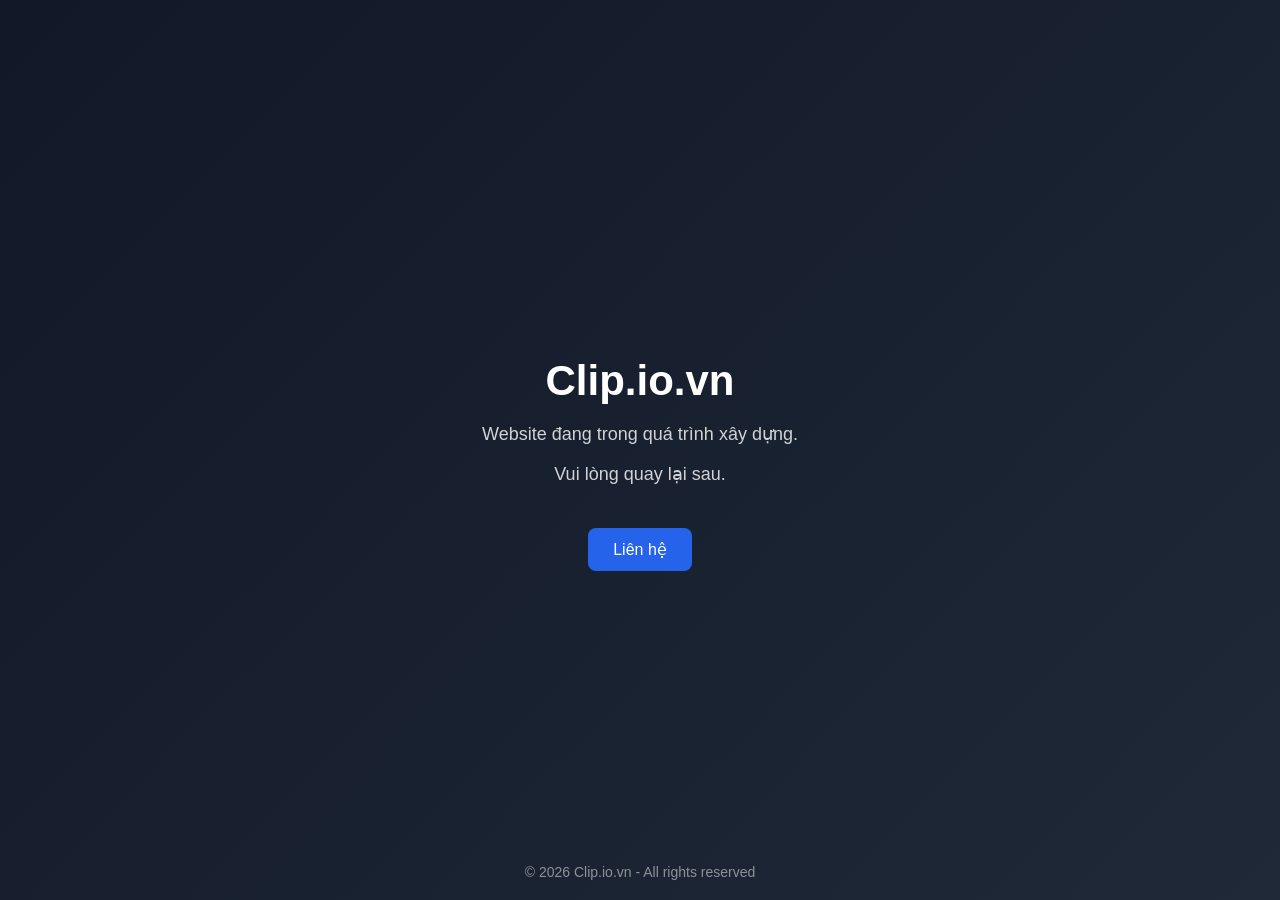
==== index.html @ 6820d84e "Create index.html" ====
<!DOCTYPE html>
<html lang="vi">
<head>
    <meta charset="UTF-8">
    <title>Clip.io.vn</title>
    <meta name="viewport" content="width=device-width, initial-scale=1.0">
    
    <style>
        body {
            margin: 0;
            padding: 0;
            font-family: Arial, sans-serif;
            background: linear-gradient(135deg, #111827, #1f2937);
            color: white;
            display: flex;
            justify-content: center;
            align-items: center;
            height: 100vh;
            text-align: center;
        }

        .container {
            max-width: 600px;
        }

        h1 {
            font-size: 42px;
            margin-bottom: 10px;
        }

        p {
            font-size: 18px;
            opacity: 0.8;
        }

        .btn {
            margin-top: 25px;
            display: inline-block;
            padding: 12px 25px;
            background: #2563eb;
            color: white;
            text-decoration: none;
            border-radius: 8px;
            transition: 0.3s;
        }

        .btn:hover {
            background: #1d4ed8;
        }

        footer {
            position: absolute;
            bottom: 20px;
            font-size: 14px;
            opacity: 0.5;
        }
    </style>
</head>
<body>

<div class="container">
    <h1>Clip.io.vn</h1>
    <p>Website đang trong quá trình xây dựng.</p>
    <p>Vui lòng quay lại sau.</p>

    <a href="#" class="btn">Liên hệ</a>
</div>

<footer>
    © 2026 Clip.io.vn - All rights reserved
</footer>

</body>
</html>
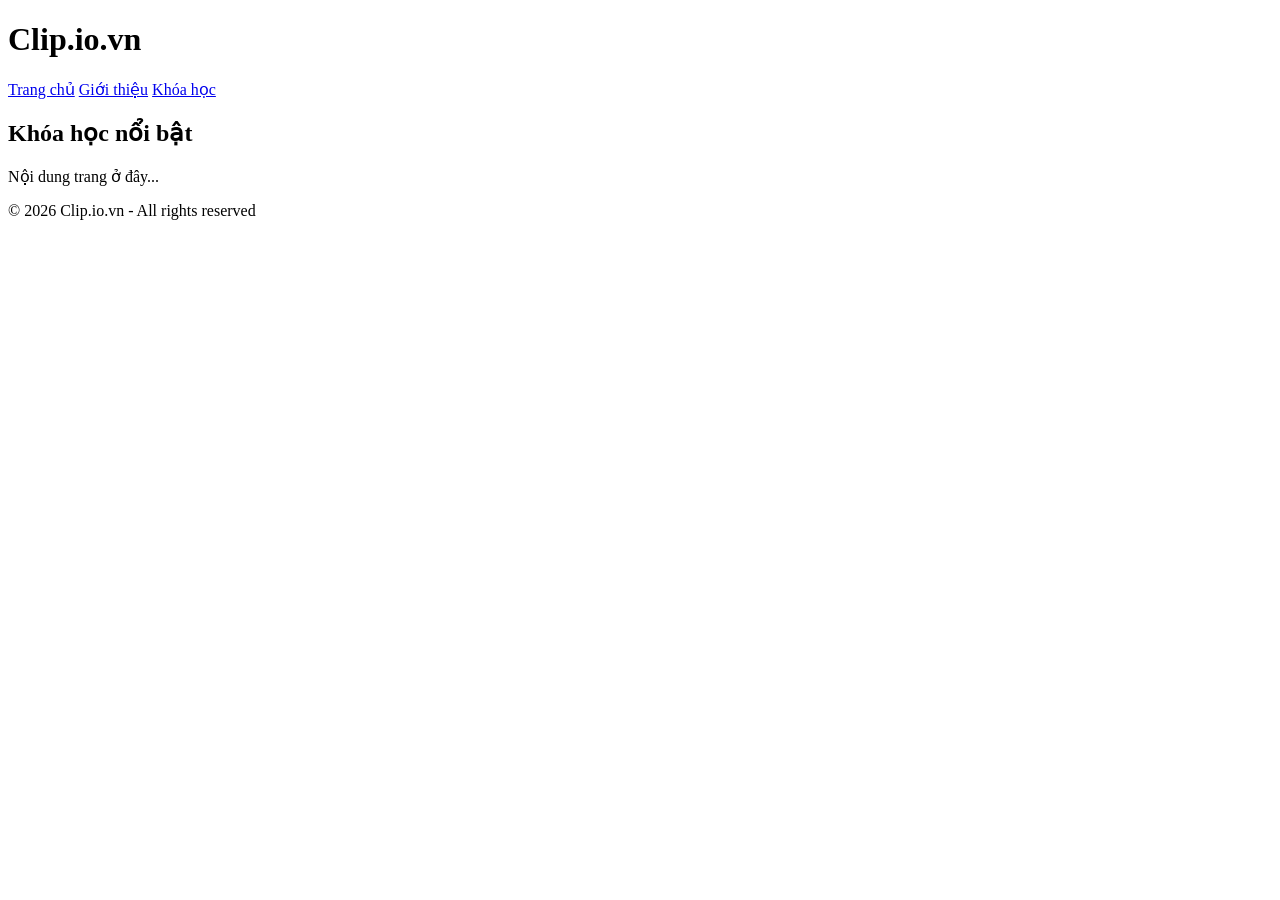
==== commit 74f49c64: "Update index.html" ====
--- a/index.html
+++ b/index.html
@@ -2,73 +2,21 @@
 <html lang="vi">
 <head>
     <meta charset="UTF-8">
-    <title>Clip.io.vn</title>
-    <meta name="viewport" content="width=device-width, initial-scale=1.0">
-    
-    <style>
-        body {
-            margin: 0;
-            padding: 0;
-            font-family: Arial, sans-serif;
-            background: linear-gradient(135deg, #111827, #1f2937);
-            color: white;
-            display: flex;
-            justify-content: center;
-            align-items: center;
-            height: 100vh;
-            text-align: center;
-        }
-
-        .container {
-            max-width: 600px;
-        }
-
-        h1 {
-            font-size: 42px;
-            margin-bottom: 10px;
-        }
-
-        p {
-            font-size: 18px;
-            opacity: 0.8;
-        }
-
-        .btn {
-            margin-top: 25px;
-            display: inline-block;
-            padding: 12px 25px;
-            background: #2563eb;
-            color: white;
-            text-decoration: none;
-            border-radius: 8px;
-            transition: 0.3s;
-        }
-
-        .btn:hover {
-            background: #1d4ed8;
-        }
-
-        footer {
-            position: absolute;
-            bottom: 20px;
-            font-size: 14px;
-            opacity: 0.5;
-        }
-    </style>
+    <title>Trang chủ - Clip.io.vn</title>
+    <link rel="stylesheet" href="/assets/style.css">
 </head>
 <body>
 
-<div class="container">
-    <h1>Clip.io.vn</h1>
-    <p>Website đang trong quá trình xây dựng.</p>
-    <p>Vui lòng quay lại sau.</p>
+<div id="header"></div>
 
-    <a href="#" class="btn">Liên hệ</a>
-</div>
+<main class="container">
+    <h2>Khóa học nổi bật</h2>
+    <p>Nội dung trang ở đây...</p>
+</main>
 
-<footer>
-    © 2026 Clip.io.vn - All rights reserved
-</footer>
+<div id="footer"></div>
+
+<script src="/assets/layout.js"></script>
 
 </body>
 </html>
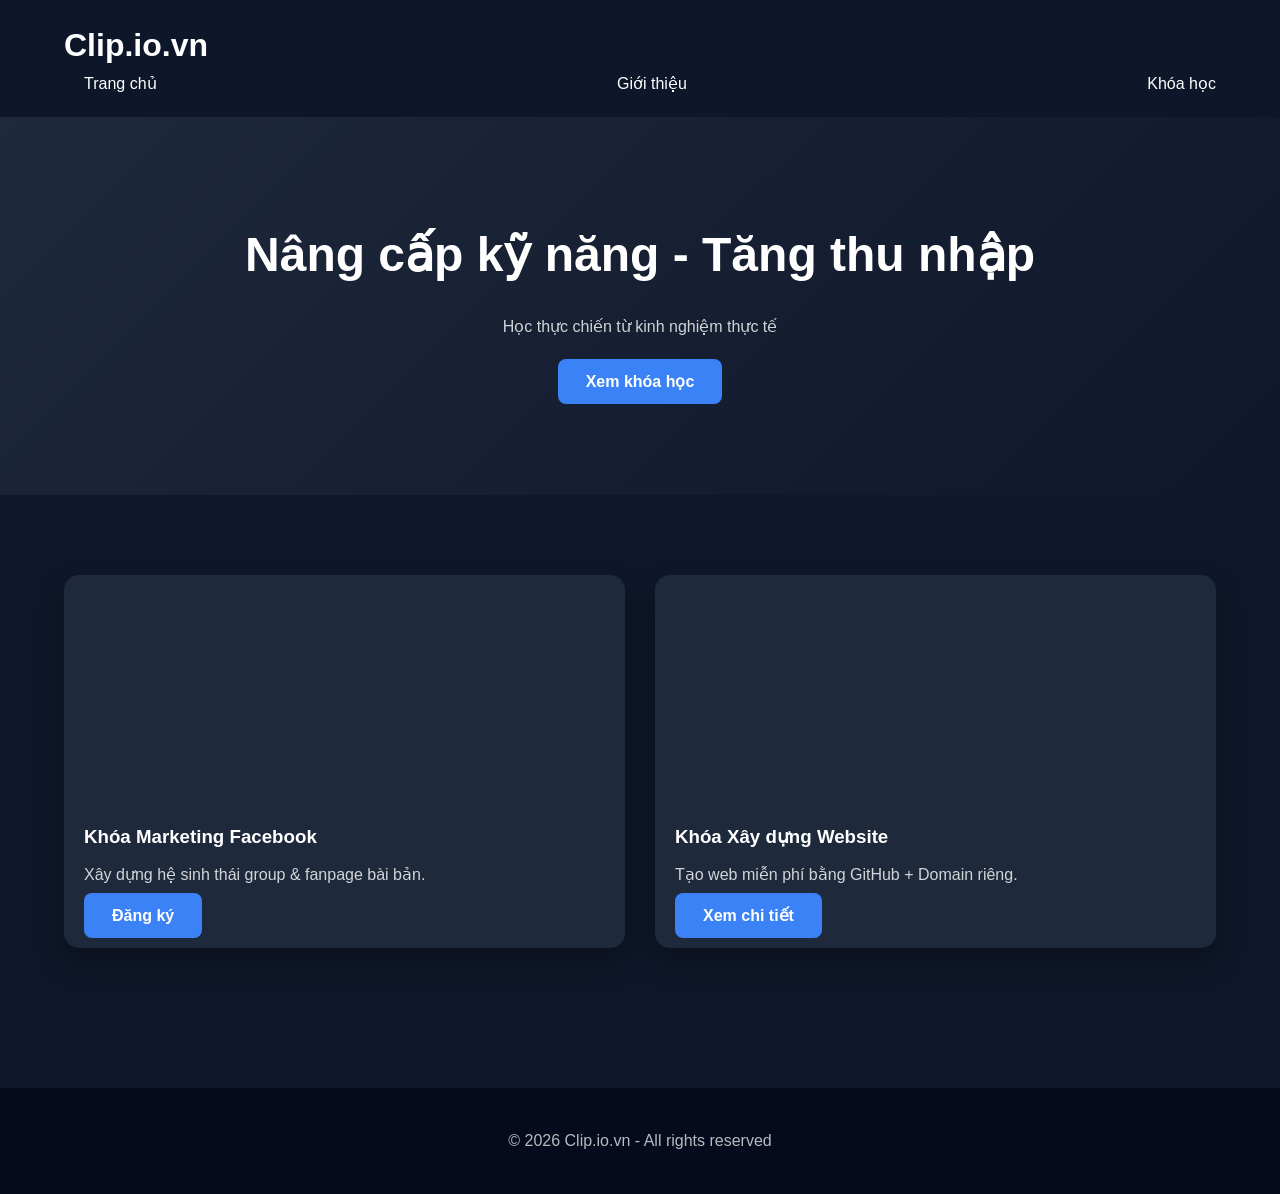
==== commit 5c2e937a: "Update index.html" ====
--- a/index.html
+++ b/index.html
@@ -2,17 +2,49 @@
 <html lang="vi">
 <head>
     <meta charset="UTF-8">
-    <title>Trang chủ - Clip.io.vn</title>
+    <title>Clip.io.vn - Học Online Thực Chiến</title>
+    <meta name="viewport" content="width=device-width, initial-scale=1.0">
     <link rel="stylesheet" href="/assets/style.css">
 </head>
 <body>
 
 <div id="header"></div>
 
-<main class="container">
-    <h2>Khóa học nổi bật</h2>
-    <p>Nội dung trang ở đây...</p>
-</main>
+<section class="hero">
+    <div class="container">
+        <h1>Nâng cấp kỹ năng - Tăng thu nhập</h1>
+        <p>Học thực chiến từ kinh nghiệm thực tế</p>
+        <a href="#courses" class="btn-primary">Xem khóa học</a>
+    </div>
+</section>
+
+<section class="courses" id="courses">
+    <div class="container">
+        <div class="course-grid">
+
+            <div class="course-card">
+                <iframe src="https://www.youtube.com/embed/dQw4w9WgXcQ" 
+                        frameborder="0" allowfullscreen></iframe>
+                <div class="course-content">
+                    <h3>Khóa Marketing Facebook</h3>
+                    <p>Xây dựng hệ sinh thái group & fanpage bài bản.</p>
+                    <a href="#" class="btn-primary">Đăng ký</a>
+                </div>
+            </div>
+
+            <div class="course-card">
+                <iframe src="https://www.youtube.com/embed/dQw4w9WgXcQ" 
+                        frameborder="0" allowfullscreen></iframe>
+                <div class="course-content">
+                    <h3>Khóa Xây dựng Website</h3>
+                    <p>Tạo web miễn phí bằng GitHub + Domain riêng.</p>
+                    <a href="#" class="btn-primary">Xem chi tiết</a>
+                </div>
+            </div>
+
+        </div>
+    </div>
+</section>
 
 <div id="footer"></div>
 
--- a/assets/style.css
+++ b/assets/style.css
@@ -0,0 +1,127 @@
+* {
+    margin: 0;
+    padding: 0;
+    box-sizing: border-box;
+}
+
+body {
+    font-family: 'Segoe UI', sans-serif;
+    background: #0f172a;
+    color: #fff;
+    line-height: 1.6;
+}
+
+.container {
+    width: 90%;
+    max-width: 1200px;
+    margin: auto;
+}
+
+/* ===== HEADER ===== */
+header {
+    background: rgba(15,23,42,0.9);
+    backdrop-filter: blur(10px);
+    padding: 20px 0;
+    position: sticky;
+    top: 0;
+    z-index: 1000;
+}
+
+nav {
+    display: flex;
+    justify-content: space-between;
+    align-items: center;
+}
+
+nav a {
+    color: white;
+    text-decoration: none;
+    margin-left: 20px;
+    font-weight: 500;
+    transition: 0.3s;
+}
+
+nav a:hover {
+    color: #3b82f6;
+}
+
+/* ===== HERO ===== */
+.hero {
+    padding: 100px 0;
+    text-align: center;
+    background: linear-gradient(135deg,#1e293b,#0f172a);
+}
+
+.hero h1 {
+    font-size: 48px;
+    margin-bottom: 20px;
+}
+
+.hero p {
+    opacity: 0.8;
+    margin-bottom: 30px;
+}
+
+.btn-primary {
+    background: #3b82f6;
+    padding: 14px 28px;
+    border-radius: 8px;
+    text-decoration: none;
+    color: white;
+    font-weight: bold;
+    transition: 0.3s;
+}
+
+.btn-primary:hover {
+    background: #2563eb;
+}
+
+/* ===== COURSES ===== */
+.courses {
+    padding: 80px 0;
+}
+
+.course-grid {
+    display: grid;
+    grid-template-columns: repeat(auto-fit,minmax(320px,1fr));
+    gap: 30px;
+}
+
+.course-card {
+    background: #1e293b;
+    border-radius: 15px;
+    overflow: hidden;
+    box-shadow: 0 15px 30px rgba(0,0,0,0.3);
+    transition: 0.3s;
+}
+
+.course-card:hover {
+    transform: translateY(-8px);
+}
+
+.course-card iframe {
+    width: 100%;
+    height: 220px;
+}
+
+.course-content {
+    padding: 20px;
+}
+
+.course-content h3 {
+    margin-bottom: 10px;
+}
+
+.course-content p {
+    opacity: 0.8;
+    margin-bottom: 15px;
+}
+
+/* ===== FOOTER ===== */
+footer {
+    background: #020617;
+    padding: 40px 0;
+    text-align: center;
+    opacity: 0.7;
+    margin-top: 60px;
+}
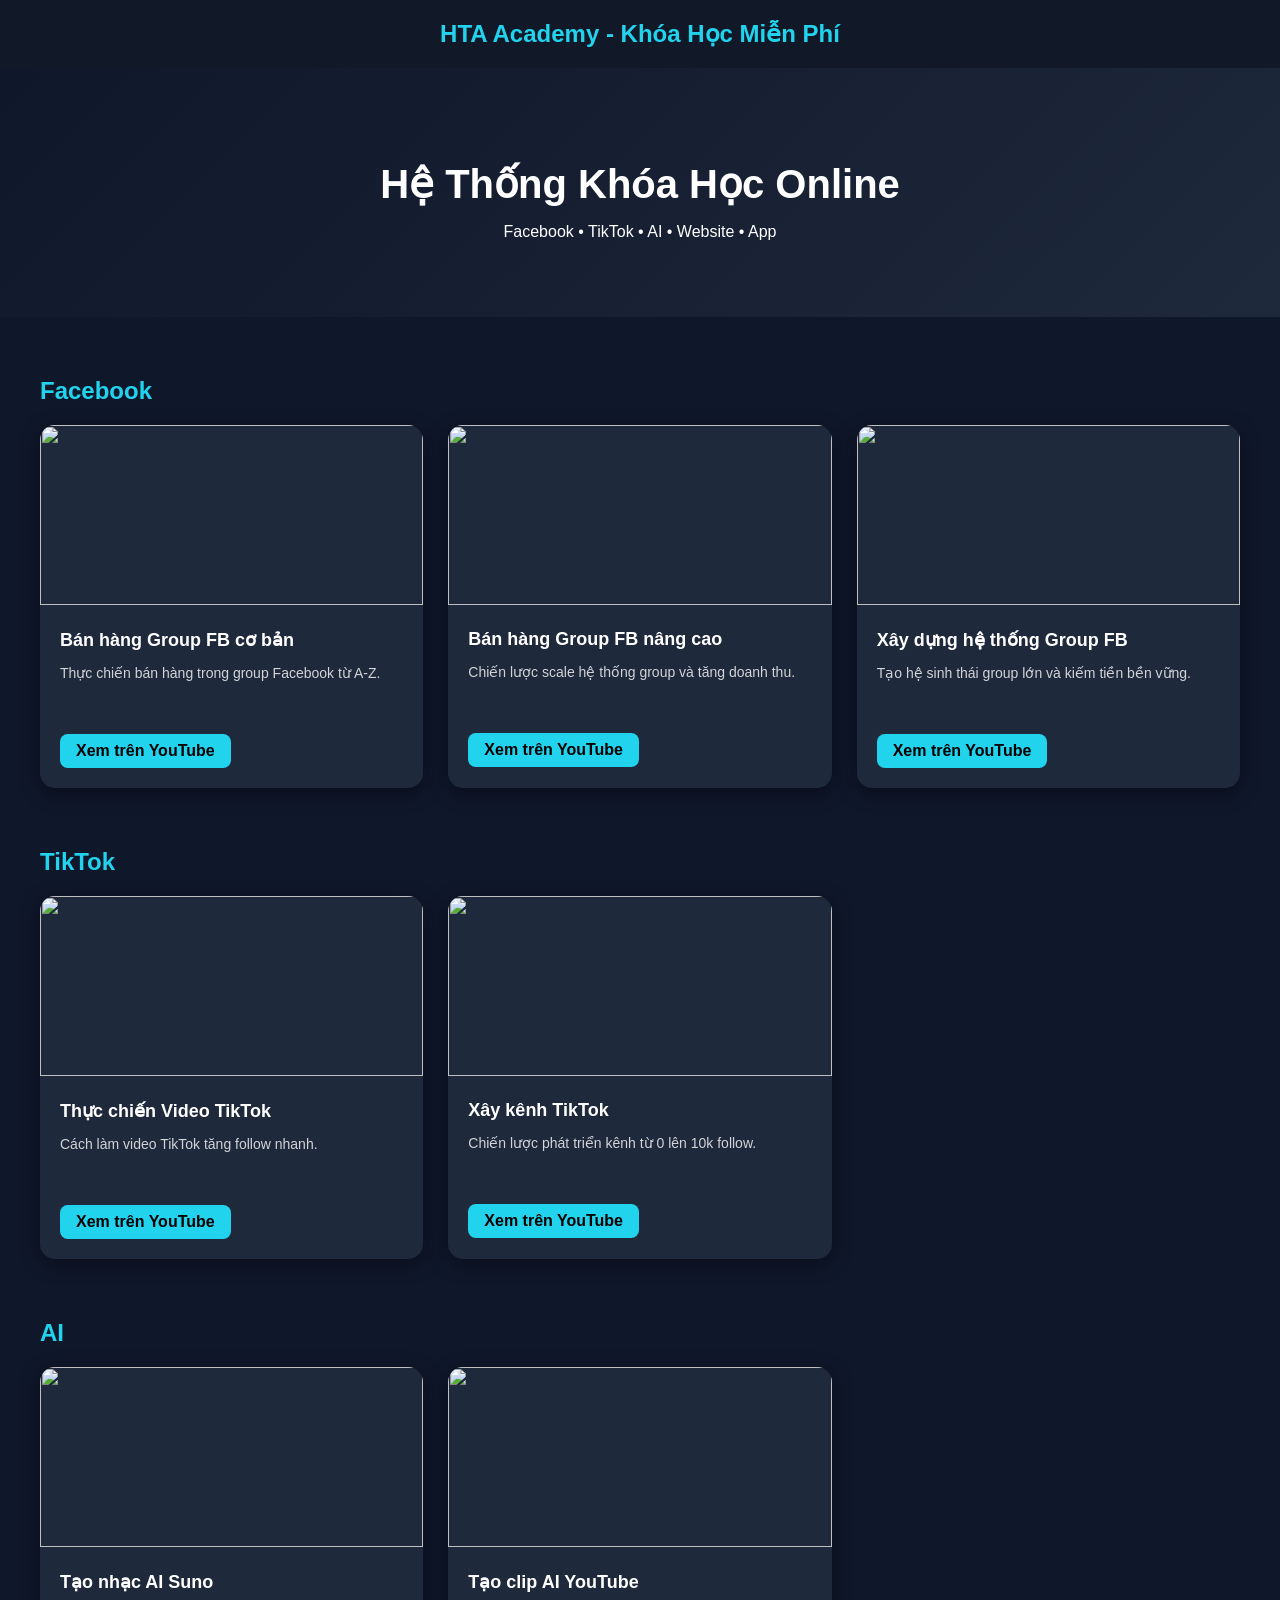
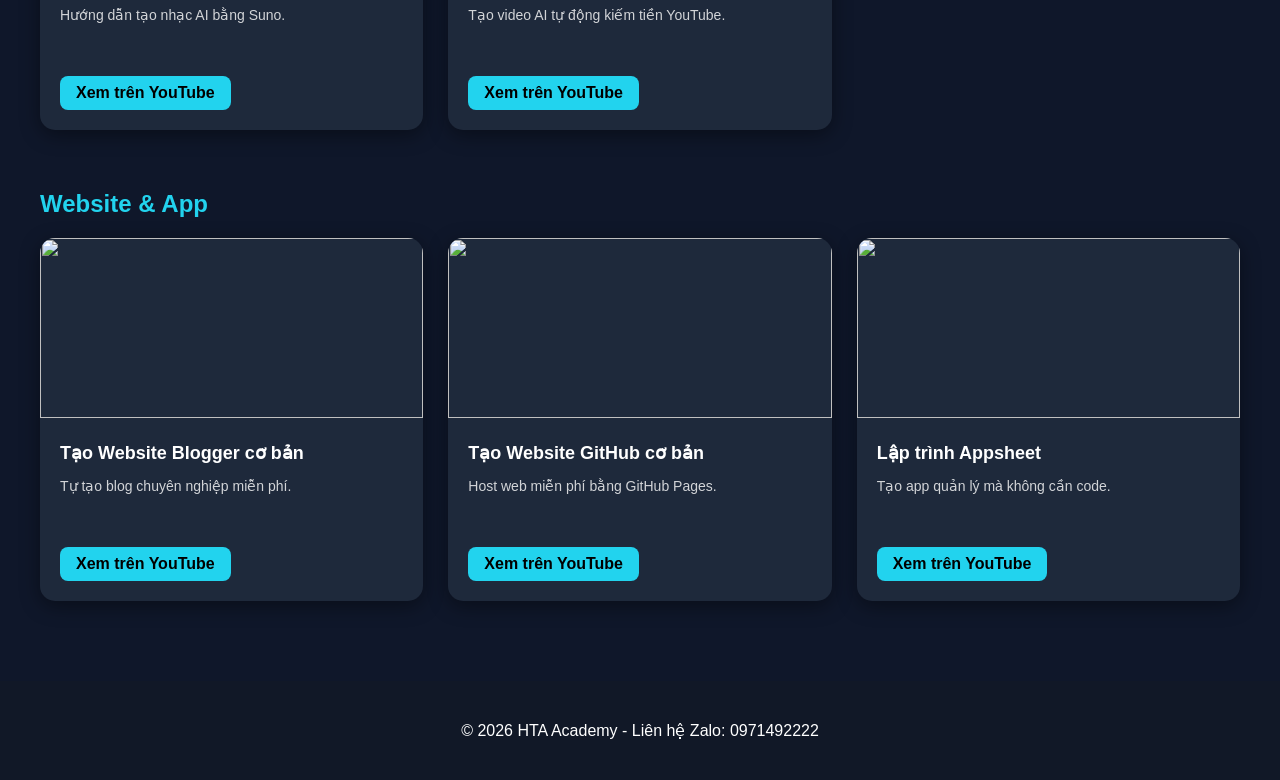
==== commit 3f4ce38a: "Update index.html" ====
--- a/index.html
+++ b/index.html
@@ -1,54 +1,235 @@
 <!DOCTYPE html>
 <html lang="vi">
 <head>
-    <meta charset="UTF-8">
-    <title>Clip.io.vn - Học Online Thực Chiến</title>
-    <meta name="viewport" content="width=device-width, initial-scale=1.0">
-    <link rel="stylesheet" href="/assets/style.css">
+<meta charset="UTF-8">
+<meta name="viewport" content="width=device-width, initial-scale=1.0">
+<title>HTA Academy - Hệ thống khóa học miễn phí</title>
+
+<style>
+body{
+    margin:0;
+    font-family:Segoe UI, sans-serif;
+    background:#0f172a;
+    color:white;
+}
+
+header{
+    background:#111827;
+    padding:20px 0;
+    text-align:center;
+    font-size:24px;
+    font-weight:bold;
+    color:#22d3ee;
+}
+
+.hero{
+    text-align:center;
+    padding:60px 20px;
+    background:linear-gradient(135deg,#0f172a,#1e293b);
+}
+
+.hero h1{
+    font-size:40px;
+    margin-bottom:10px;
+}
+
+.container{
+    width:1200px;
+    max-width:95%;
+    margin:auto;
+}
+
+h2{
+    margin-top:60px;
+    color:#22d3ee;
+}
+
+.grid{
+    display:grid;
+    grid-template-columns:repeat(auto-fill,minmax(300px,1fr));
+    gap:25px;
+    margin-top:20px;
+}
+
+.card{
+    background:#1e293b;
+    border-radius:15px;
+    overflow:hidden;
+    transition:0.3s;
+    box-shadow:0 5px 20px rgba(0,0,0,0.4);
+}
+
+.card:hover{
+    transform:translateY(-8px);
+}
+
+.card img{
+    width:100%;
+    height:180px;
+    object-fit:cover;
+}
+
+.card-body{
+    padding:20px;
+}
+
+.card-body h3{
+    margin:0 0 10px;
+    font-size:18px;
+}
+
+.card-body p{
+    font-size:14px;
+    opacity:0.8;
+    min-height:45px;
+}
+
+.btn{
+    display:inline-block;
+    margin-top:10px;
+    padding:8px 16px;
+    background:#22d3ee;
+    color:black;
+    border-radius:8px;
+    text-decoration:none;
+    font-weight:bold;
+}
+
+footer{
+    text-align:center;
+    padding:40px 20px;
+    background:#111827;
+    margin-top:80px;
+}
+</style>
+
 </head>
 <body>
 
-<div id="header"></div>
+<header>HTA Academy - Khóa Học Miễn Phí</header>
 
 <section class="hero">
-    <div class="container">
-        <h1>Nâng cấp kỹ năng - Tăng thu nhập</h1>
-        <p>Học thực chiến từ kinh nghiệm thực tế</p>
-        <a href="#courses" class="btn-primary">Xem khóa học</a>
-    </div>
+    <h1>Hệ Thống Khóa Học Online</h1>
+    <p>Facebook • TikTok • AI • Website • App</p>
 </section>
 
-<section class="courses" id="courses">
-    <div class="container">
-        <div class="course-grid">
-
-            <div class="course-card">
-                <iframe src="https://www.youtube.com/embed/dQw4w9WgXcQ" 
-                        frameborder="0" allowfullscreen></iframe>
-                <div class="course-content">
-                    <h3>Khóa Marketing Facebook</h3>
-                    <p>Xây dựng hệ sinh thái group & fanpage bài bản.</p>
-                    <a href="#" class="btn-primary">Đăng ký</a>
-                </div>
-            </div>
-
-            <div class="course-card">
-                <iframe src="https://www.youtube.com/embed/dQw4w9WgXcQ" 
-                        frameborder="0" allowfullscreen></iframe>
-                <div class="course-content">
-                    <h3>Khóa Xây dựng Website</h3>
-                    <p>Tạo web miễn phí bằng GitHub + Domain riêng.</p>
-                    <a href="#" class="btn-primary">Xem chi tiết</a>
-                </div>
-            </div>
-
-        </div>
-    </div>
-</section>
-
-<div id="footer"></div>
-
-<script src="/assets/layout.js"></script>
+<div class="container">
+
+<h2>Facebook</h2>
+<div class="grid">
+
+<div class="card">
+<img src="https://img.youtube.com/vi/YOUTUBE_ID/mqdefault.jpg">
+<div class="card-body">
+<h3>Bán hàng Group FB cơ bản</h3>
+<p>Thực chiến bán hàng trong group Facebook từ A-Z.</p>
+<a href="https://youtube.com/" target="_blank" class="btn">Xem trên YouTube</a>
+</div>
+</div>
+
+<div class="card">
+<img src="https://img.youtube.com/vi/YOUTUBE_ID/mqdefault.jpg">
+<div class="card-body">
+<h3>Bán hàng Group FB nâng cao</h3>
+<p>Chiến lược scale hệ thống group và tăng doanh thu.</p>
+<a href="#" target="_blank" class="btn">Xem trên YouTube</a>
+</div>
+</div>
+
+<div class="card">
+<img src="https://img.youtube.com/vi/YOUTUBE_ID/mqdefault.jpg">
+<div class="card-body">
+<h3>Xây dựng hệ thống Group FB</h3>
+<p>Tạo hệ sinh thái group lớn và kiếm tiền bền vững.</p>
+<a href="#" target="_blank" class="btn">Xem trên YouTube</a>
+</div>
+</div>
+
+</div>
+
+<h2>TikTok</h2>
+<div class="grid">
+
+<div class="card">
+<img src="https://img.youtube.com/vi/YOUTUBE_ID/mqdefault.jpg">
+<div class="card-body">
+<h3>Thực chiến Video TikTok</h3>
+<p>Cách làm video TikTok tăng follow nhanh.</p>
+<a href="#" target="_blank" class="btn">Xem trên YouTube</a>
+</div>
+</div>
+
+<div class="card">
+<img src="https://img.youtube.com/vi/YOUTUBE_ID/mqdefault.jpg">
+<div class="card-body">
+<h3>Xây kênh TikTok</h3>
+<p>Chiến lược phát triển kênh từ 0 lên 10k follow.</p>
+<a href="#" target="_blank" class="btn">Xem trên YouTube</a>
+</div>
+</div>
+
+</div>
+
+<h2>AI</h2>
+<div class="grid">
+
+<div class="card">
+<img src="https://img.youtube.com/vi/YOUTUBE_ID/mqdefault.jpg">
+<div class="card-body">
+<h3>Tạo nhạc AI Suno</h3>
+<p>Hướng dẫn tạo nhạc AI bằng Suno.</p>
+<a href="#" target="_blank" class="btn">Xem trên YouTube</a>
+</div>
+</div>
+
+<div class="card">
+<img src="https://img.youtube.com/vi/YOUTUBE_ID/mqdefault.jpg">
+<div class="card-body">
+<h3>Tạo clip AI YouTube</h3>
+<p>Tạo video AI tự động kiếm tiền YouTube.</p>
+<a href="#" target="_blank" class="btn">Xem trên YouTube</a>
+</div>
+</div>
+
+</div>
+
+<h2>Website & App</h2>
+<div class="grid">
+
+<div class="card">
+<img src="https://img.youtube.com/vi/YOUTUBE_ID/mqdefault.jpg">
+<div class="card-body">
+<h3>Tạo Website Blogger cơ bản</h3>
+<p>Tự tạo blog chuyên nghiệp miễn phí.</p>
+<a href="#" target="_blank" class="btn">Xem trên YouTube</a>
+</div>
+</div>
+
+<div class="card">
+<img src="https://img.youtube.com/vi/YOUTUBE_ID/mqdefault.jpg">
+<div class="card-body">
+<h3>Tạo Website GitHub cơ bản</h3>
+<p>Host web miễn phí bằng GitHub Pages.</p>
+<a href="#" target="_blank" class="btn">Xem trên YouTube</a>
+</div>
+</div>
+
+<div class="card">
+<img src="https://img.youtube.com/vi/YOUTUBE_ID/mqdefault.jpg">
+<div class="card-body">
+<h3>Lập trình Appsheet</h3>
+<p>Tạo app quản lý mà không cần code.</p>
+<a href="#" target="_blank" class="btn">Xem trên YouTube</a>
+</div>
+</div>
+
+</div>
+
+</div>
+
+<footer>
+© 2026 HTA Academy - Liên hệ Zalo: 0971492222
+</footer>
 
 </body>
 </html>
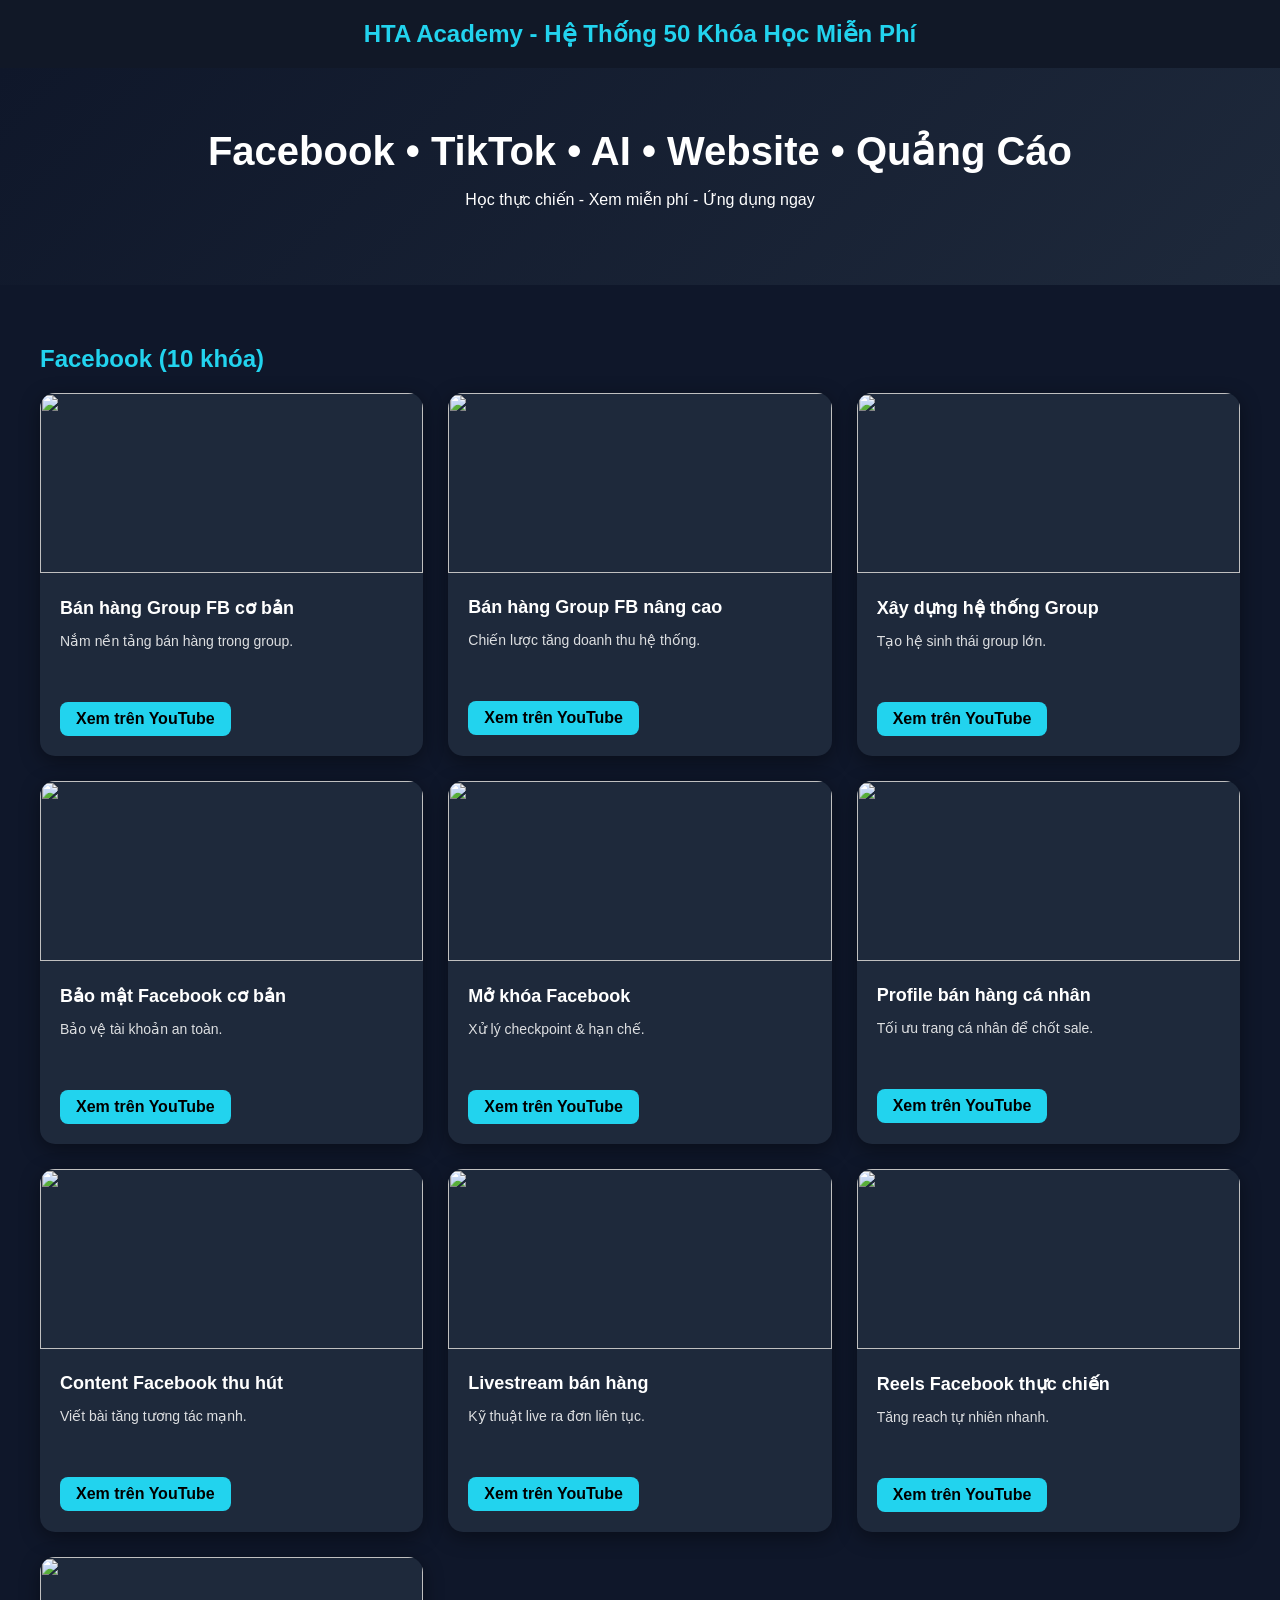
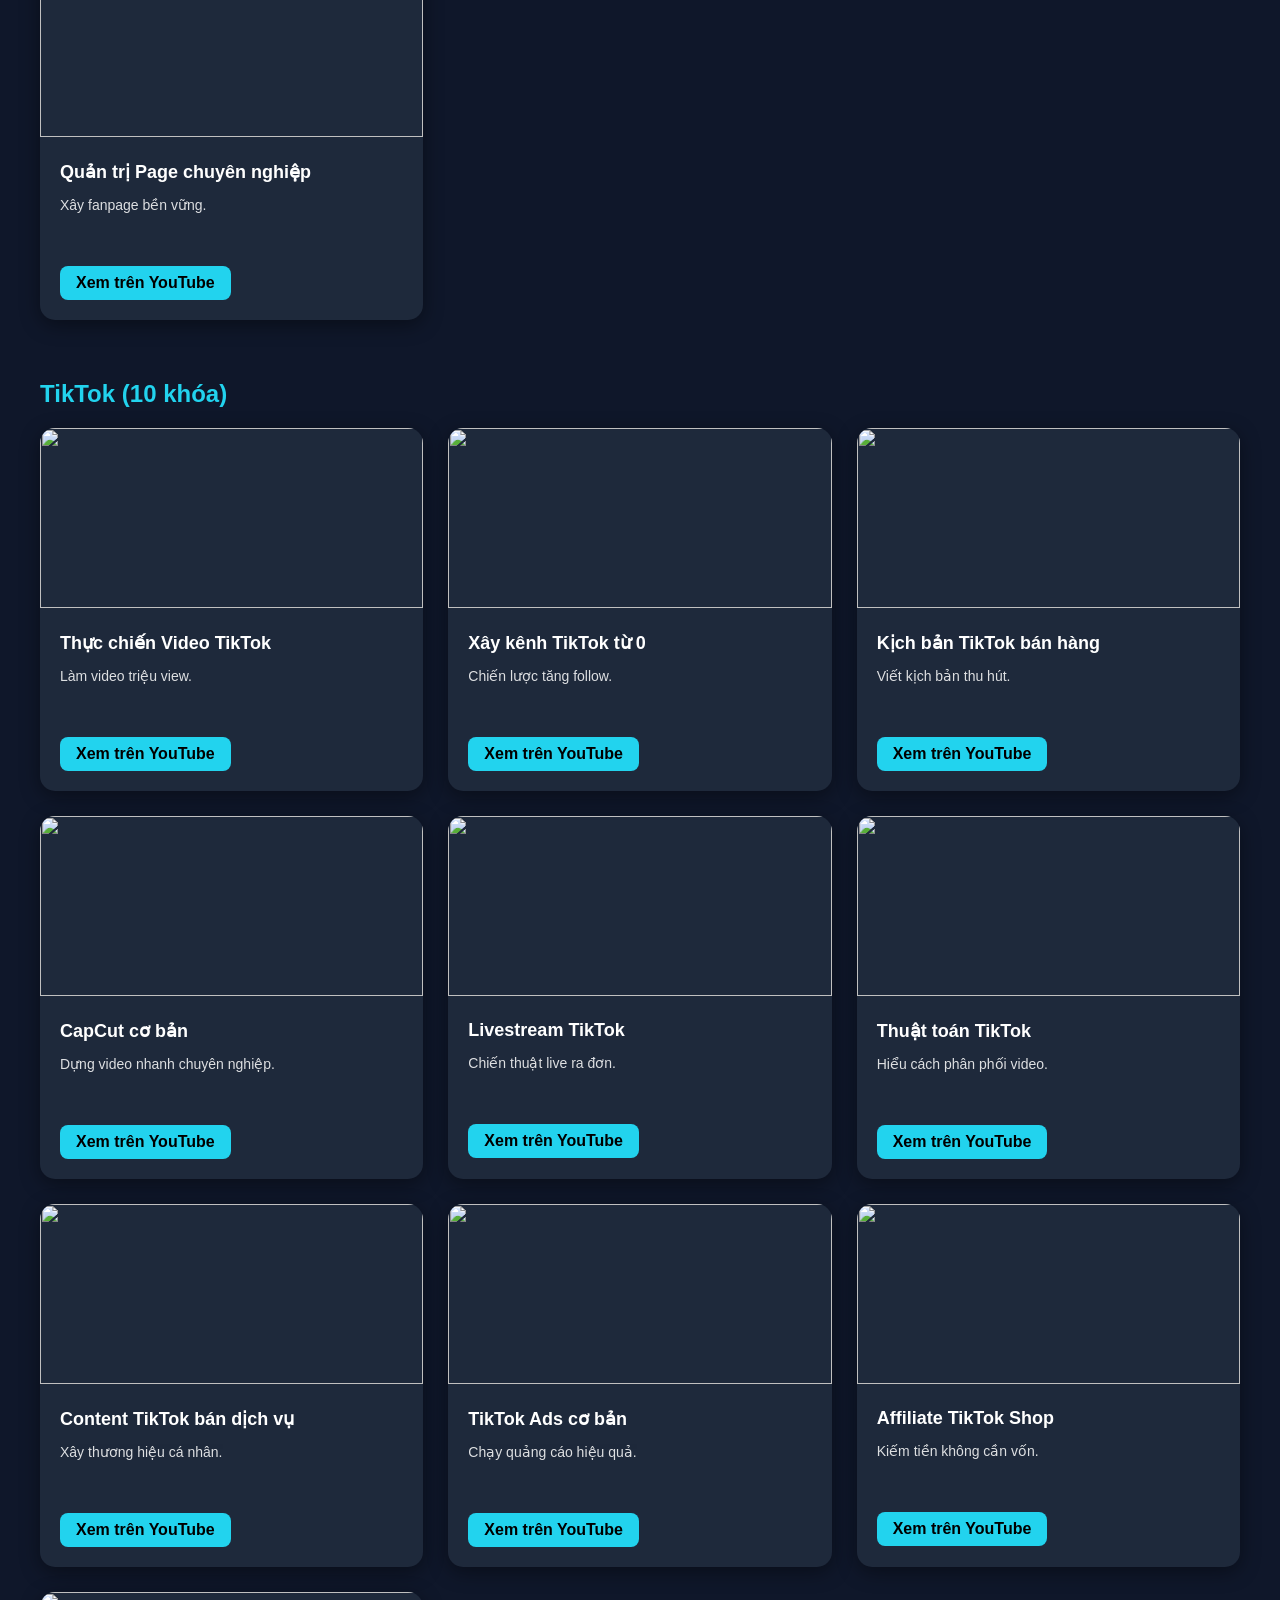
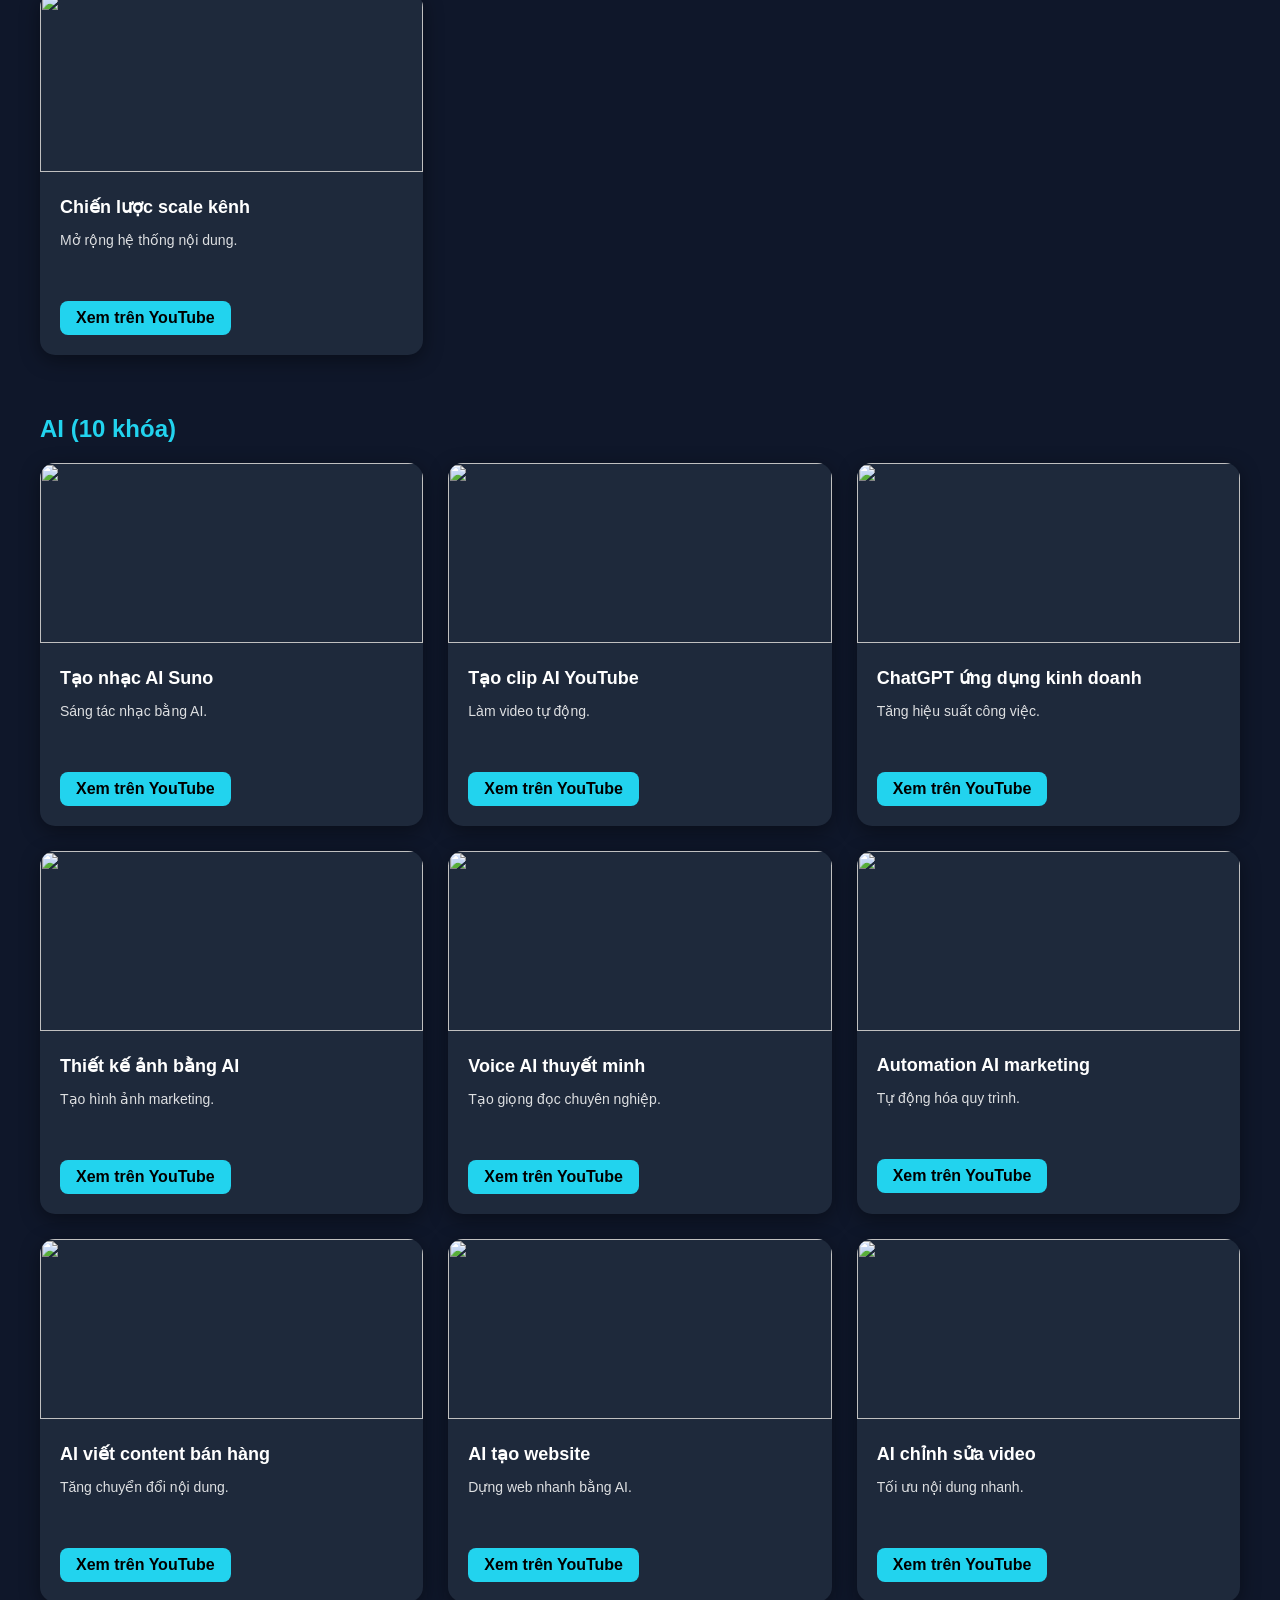
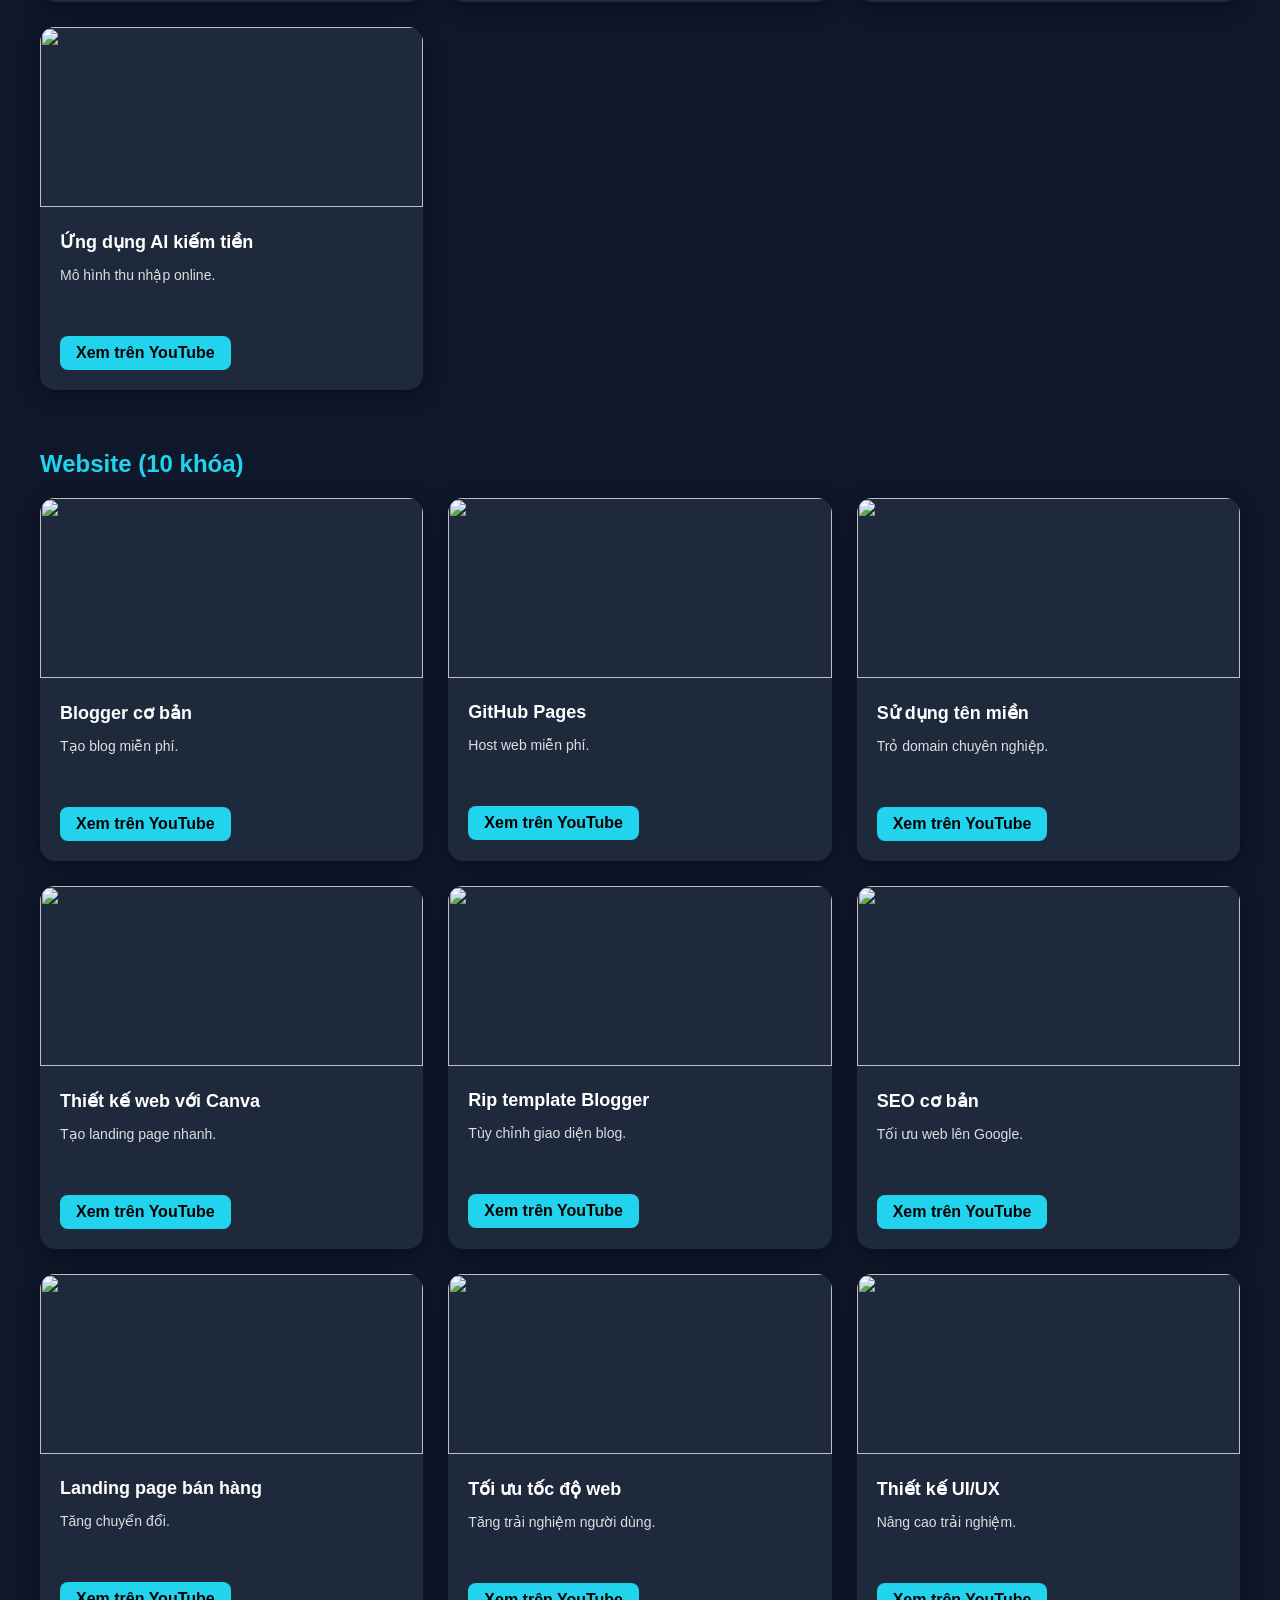
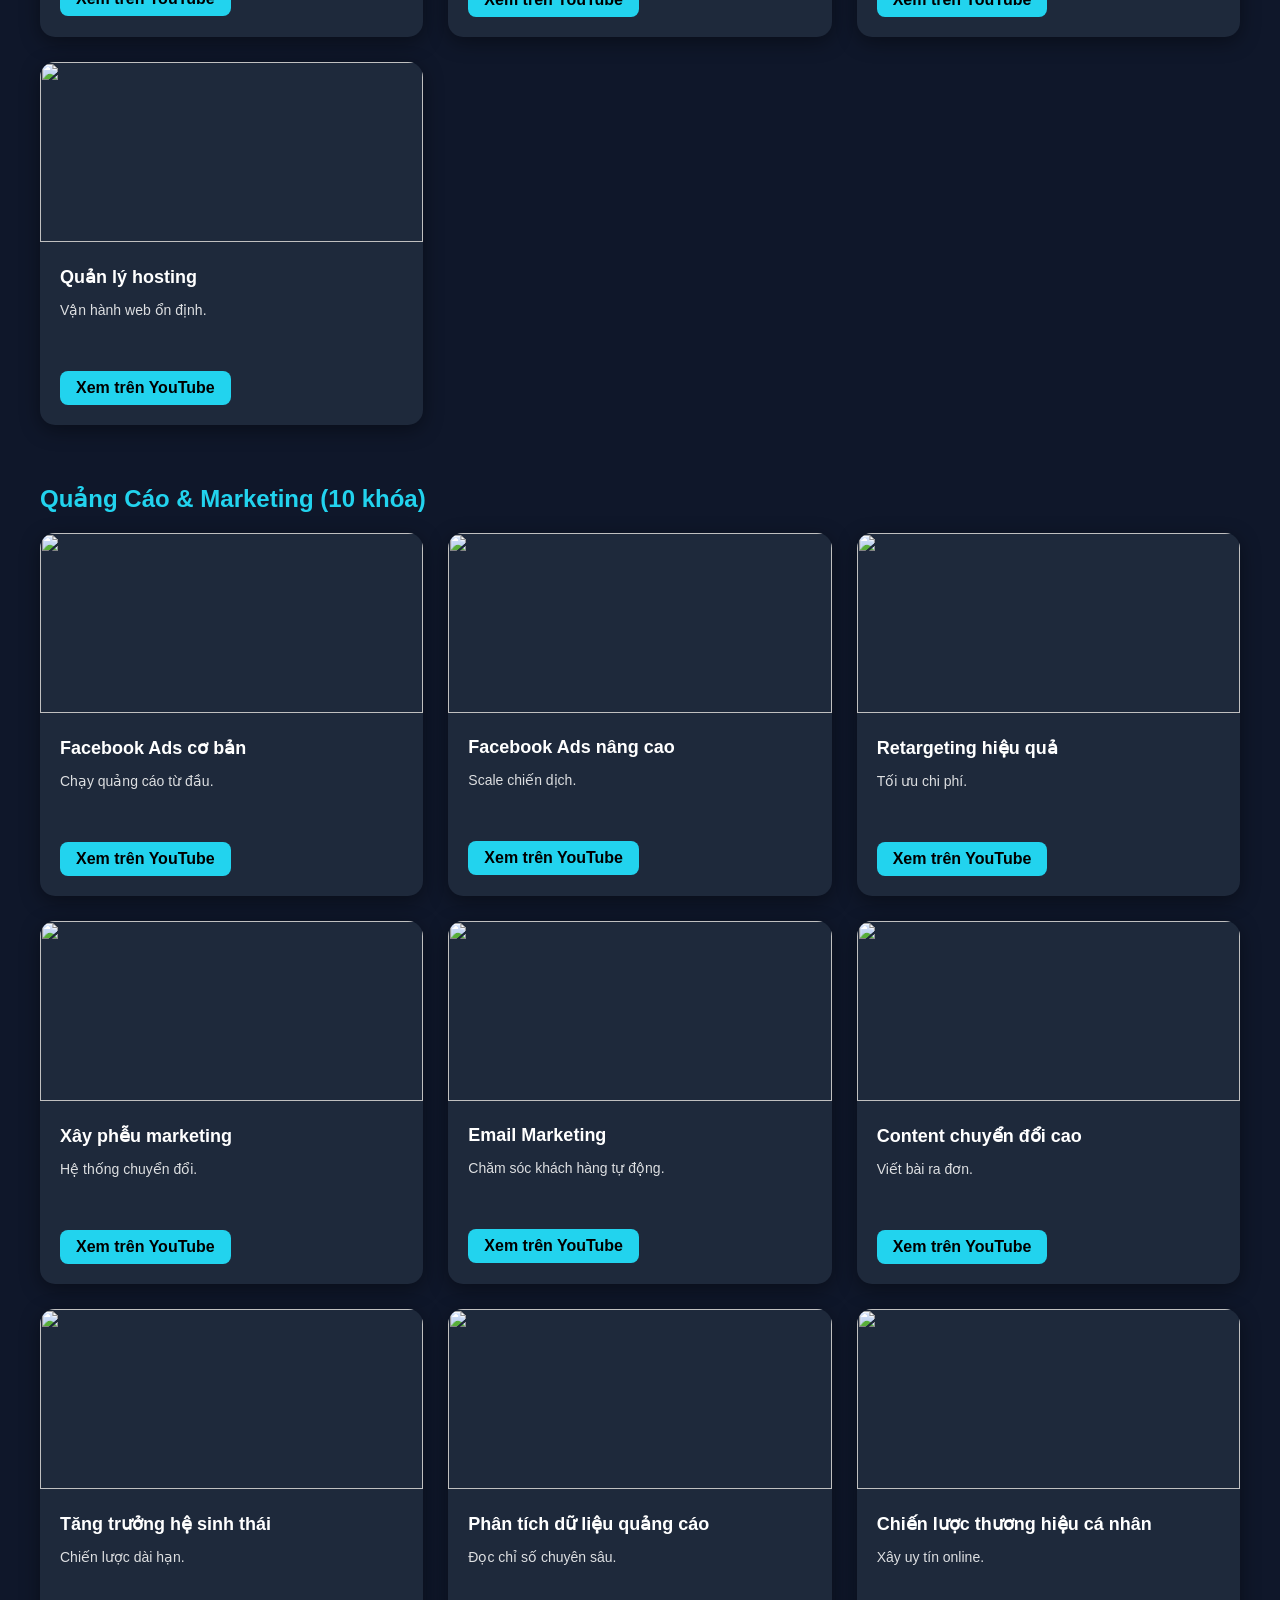
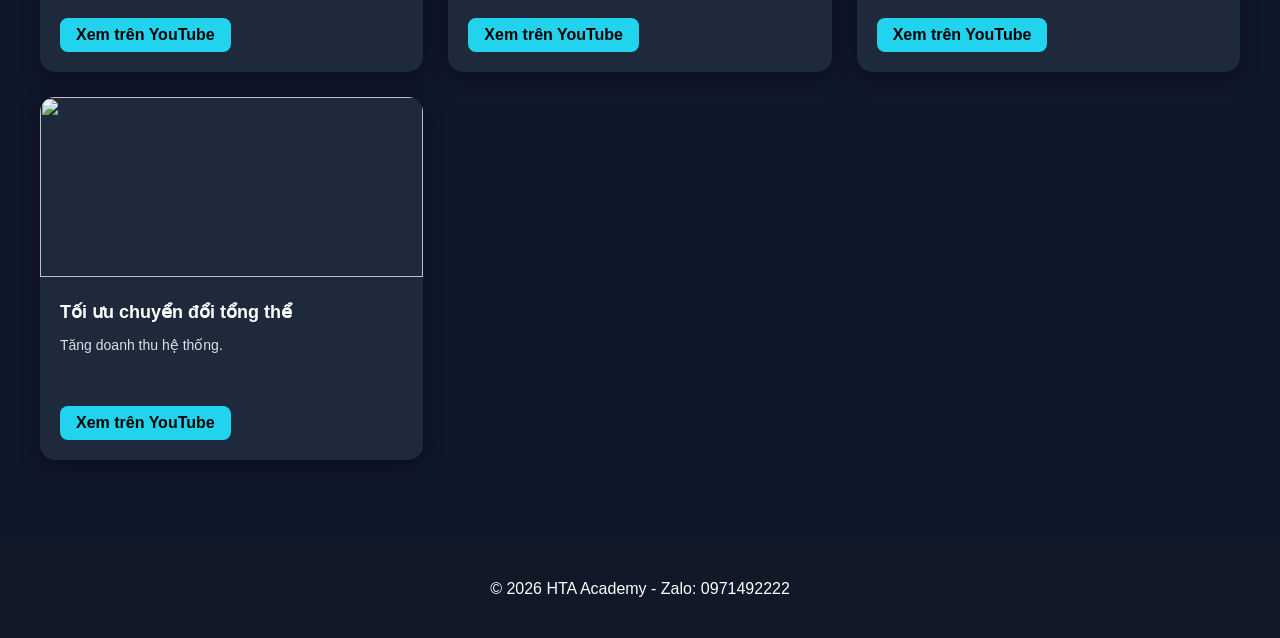
==== commit d34e2727: "Update index.html" ====
--- a/index.html
+++ b/index.html
@@ -3,233 +3,124 @@
 <head>
 <meta charset="UTF-8">
 <meta name="viewport" content="width=device-width, initial-scale=1.0">
-<title>HTA Academy - Hệ thống khóa học miễn phí</title>
-
+<title>HTA Academy - 50 Khóa Học Miễn Phí</title>
 <style>
-body{
-    margin:0;
-    font-family:Segoe UI, sans-serif;
-    background:#0f172a;
-    color:white;
-}
-
-header{
-    background:#111827;
-    padding:20px 0;
-    text-align:center;
-    font-size:24px;
-    font-weight:bold;
-    color:#22d3ee;
-}
-
-.hero{
-    text-align:center;
-    padding:60px 20px;
-    background:linear-gradient(135deg,#0f172a,#1e293b);
-}
-
-.hero h1{
-    font-size:40px;
-    margin-bottom:10px;
-}
-
-.container{
-    width:1200px;
-    max-width:95%;
-    margin:auto;
-}
-
-h2{
-    margin-top:60px;
-    color:#22d3ee;
-}
-
-.grid{
-    display:grid;
-    grid-template-columns:repeat(auto-fill,minmax(300px,1fr));
-    gap:25px;
-    margin-top:20px;
-}
-
-.card{
-    background:#1e293b;
-    border-radius:15px;
-    overflow:hidden;
-    transition:0.3s;
-    box-shadow:0 5px 20px rgba(0,0,0,0.4);
-}
-
-.card:hover{
-    transform:translateY(-8px);
-}
-
-.card img{
-    width:100%;
-    height:180px;
-    object-fit:cover;
-}
-
-.card-body{
-    padding:20px;
-}
-
-.card-body h3{
-    margin:0 0 10px;
-    font-size:18px;
-}
-
-.card-body p{
-    font-size:14px;
-    opacity:0.8;
-    min-height:45px;
-}
-
-.btn{
-    display:inline-block;
-    margin-top:10px;
-    padding:8px 16px;
-    background:#22d3ee;
-    color:black;
-    border-radius:8px;
-    text-decoration:none;
-    font-weight:bold;
-}
-
-footer{
-    text-align:center;
-    padding:40px 20px;
-    background:#111827;
-    margin-top:80px;
-}
+body{margin:0;font-family:Segoe UI,sans-serif;background:#0f172a;color:#fff}
+header{background:#111827;padding:20px 0;text-align:center;font-size:24px;font-weight:bold;color:#22d3ee}
+.hero{text-align:center;padding:60px 20px;background:linear-gradient(135deg,#0f172a,#1e293b)}
+.hero h1{font-size:40px;margin:0 0 10px}
+.container{width:1200px;max-width:95%;margin:auto}
+h2{margin-top:60px;color:#22d3ee}
+.grid{display:grid;grid-template-columns:repeat(auto-fill,minmax(300px,1fr));gap:25px;margin-top:20px}
+.card{background:#1e293b;border-radius:15px;overflow:hidden;transition:.3s;box-shadow:0 5px 20px rgba(0,0,0,.4)}
+.card:hover{transform:translateY(-8px)}
+.card img{width:100%;height:180px;object-fit:cover}
+.card-body{padding:20px}
+.card-body h3{margin:0 0 10px;font-size:18px}
+.card-body p{font-size:14px;opacity:.85;min-height:45px}
+.btn{display:inline-block;margin-top:10px;padding:8px 16px;background:#22d3ee;color:#000;border-radius:8px;text-decoration:none;font-weight:bold}
+footer{text-align:center;padding:40px 20px;background:#111827;margin-top:80px}
 </style>
-
 </head>
 <body>
 
-<header>HTA Academy - Khóa Học Miễn Phí</header>
+<header>HTA Academy - Hệ Thống 50 Khóa Học Miễn Phí</header>
 
 <section class="hero">
-    <h1>Hệ Thống Khóa Học Online</h1>
-    <p>Facebook • TikTok • AI • Website • App</p>
+<h1>Facebook • TikTok • AI • Website • Quảng Cáo</h1>
+<p>Học thực chiến - Xem miễn phí - Ứng dụng ngay</p>
 </section>
 
 <div class="container">
 
-<h2>Facebook</h2>
+<!-- FACEBOOK (10) -->
+<h2>Facebook (10 khóa)</h2>
 <div class="grid">
-
-<div class="card">
-<img src="https://img.youtube.com/vi/YOUTUBE_ID/mqdefault.jpg">
-<div class="card-body">
-<h3>Bán hàng Group FB cơ bản</h3>
-<p>Thực chiến bán hàng trong group Facebook từ A-Z.</p>
-<a href="https://youtube.com/" target="_blank" class="btn">Xem trên YouTube</a>
-</div>
+<!-- 1 -->
+<div class="card"><img src="https://img.youtube.com/vi/YOUTUBE_ID/mqdefault.jpg"><div class="card-body"><h3>Bán hàng Group FB cơ bản</h3><p>Nắm nền tảng bán hàng trong group.</p><a href="https://youtube.com/" target="_blank" class="btn">Xem trên YouTube</a></div></div>
+<!-- 2 -->
+<div class="card"><img src="https://img.youtube.com/vi/YOUTUBE_ID/mqdefault.jpg"><div class="card-body"><h3>Bán hàng Group FB nâng cao</h3><p>Chiến lược tăng doanh thu hệ thống.</p><a href="#" target="_blank" class="btn">Xem trên YouTube</a></div></div>
+<!-- 3 -->
+<div class="card"><img src="https://img.youtube.com/vi/YOUTUBE_ID/mqdefault.jpg"><div class="card-body"><h3>Xây dựng hệ thống Group</h3><p>Tạo hệ sinh thái group lớn.</p><a href="#" target="_blank" class="btn">Xem trên YouTube</a></div></div>
+<!-- 4 -->
+<div class="card"><img src="https://img.youtube.com/vi/YOUTUBE_ID/mqdefault.jpg"><div class="card-body"><h3>Bảo mật Facebook cơ bản</h3><p>Bảo vệ tài khoản an toàn.</p><a href="#" target="_blank" class="btn">Xem trên YouTube</a></div></div>
+<!-- 5 -->
+<div class="card"><img src="https://img.youtube.com/vi/YOUTUBE_ID/mqdefault.jpg"><div class="card-body"><h3>Mở khóa Facebook</h3><p>Xử lý checkpoint & hạn chế.</p><a href="#" target="_blank" class="btn">Xem trên YouTube</a></div></div>
+<!-- 6 -->
+<div class="card"><img src="https://img.youtube.com/vi/YOUTUBE_ID/mqdefault.jpg"><div class="card-body"><h3>Profile bán hàng cá nhân</h3><p>Tối ưu trang cá nhân để chốt sale.</p><a href="#" target="_blank" class="btn">Xem trên YouTube</a></div></div>
+<!-- 7 -->
+<div class="card"><img src="https://img.youtube.com/vi/YOUTUBE_ID/mqdefault.jpg"><div class="card-body"><h3>Content Facebook thu hút</h3><p>Viết bài tăng tương tác mạnh.</p><a href="#" target="_blank" class="btn">Xem trên YouTube</a></div></div>
+<!-- 8 -->
+<div class="card"><img src="https://img.youtube.com/vi/YOUTUBE_ID/mqdefault.jpg"><div class="card-body"><h3>Livestream bán hàng</h3><p>Kỹ thuật live ra đơn liên tục.</p><a href="#" target="_blank" class="btn">Xem trên YouTube</a></div></div>
+<!-- 9 -->
+<div class="card"><img src="https://img.youtube.com/vi/YOUTUBE_ID/mqdefault.jpg"><div class="card-body"><h3>Reels Facebook thực chiến</h3><p>Tăng reach tự nhiên nhanh.</p><a href="#" target="_blank" class="btn">Xem trên YouTube</a></div></div>
+<!-- 10 -->
+<div class="card"><img src="https://img.youtube.com/vi/YOUTUBE_ID/mqdefault.jpg"><div class="card-body"><h3>Quản trị Page chuyên nghiệp</h3><p>Xây fanpage bền vững.</p><a href="#" target="_blank" class="btn">Xem trên YouTube</a></div></div>
 </div>
 
-<div class="card">
-<img src="https://img.youtube.com/vi/YOUTUBE_ID/mqdefault.jpg">
-<div class="card-body">
-<h3>Bán hàng Group FB nâng cao</h3>
-<p>Chiến lược scale hệ thống group và tăng doanh thu.</p>
-<a href="#" target="_blank" class="btn">Xem trên YouTube</a>
-</div>
+<!-- TIKTOK (10) -->
+<h2>TikTok (10 khóa)</h2>
+<div class="grid">
+<div class="card"><img src="https://img.youtube.com/vi/YOUTUBE_ID/mqdefault.jpg"><div class="card-body"><h3>Thực chiến Video TikTok</h3><p>Làm video triệu view.</p><a href="#" target="_blank" class="btn">Xem trên YouTube</a></div></div>
+<div class="card"><img src="https://img.youtube.com/vi/YOUTUBE_ID/mqdefault.jpg"><div class="card-body"><h3>Xây kênh TikTok từ 0</h3><p>Chiến lược tăng follow.</p><a href="#" target="_blank" class="btn">Xem trên YouTube</a></div></div>
+<div class="card"><img src="https://img.youtube.com/vi/YOUTUBE_ID/mqdefault.jpg"><div class="card-body"><h3>Kịch bản TikTok bán hàng</h3><p>Viết kịch bản thu hút.</p><a href="#" target="_blank" class="btn">Xem trên YouTube</a></div></div>
+<div class="card"><img src="https://img.youtube.com/vi/YOUTUBE_ID/mqdefault.jpg"><div class="card-body"><h3>CapCut cơ bản</h3><p>Dựng video nhanh chuyên nghiệp.</p><a href="#" target="_blank" class="btn">Xem trên YouTube</a></div></div>
+<div class="card"><img src="https://img.youtube.com/vi/YOUTUBE_ID/mqdefault.jpg"><div class="card-body"><h3>Livestream TikTok</h3><p>Chiến thuật live ra đơn.</p><a href="#" target="_blank" class="btn">Xem trên YouTube</a></div></div>
+<div class="card"><img src="https://img.youtube.com/vi/YOUTUBE_ID/mqdefault.jpg"><div class="card-body"><h3>Thuật toán TikTok</h3><p>Hiểu cách phân phối video.</p><a href="#" target="_blank" class="btn">Xem trên YouTube</a></div></div>
+<div class="card"><img src="https://img.youtube.com/vi/YOUTUBE_ID/mqdefault.jpg"><div class="card-body"><h3>Content TikTok bán dịch vụ</h3><p>Xây thương hiệu cá nhân.</p><a href="#" target="_blank" class="btn">Xem trên YouTube</a></div></div>
+<div class="card"><img src="https://img.youtube.com/vi/YOUTUBE_ID/mqdefault.jpg"><div class="card-body"><h3>TikTok Ads cơ bản</h3><p>Chạy quảng cáo hiệu quả.</p><a href="#" target="_blank" class="btn">Xem trên YouTube</a></div></div>
+<div class="card"><img src="https://img.youtube.com/vi/YOUTUBE_ID/mqdefault.jpg"><div class="card-body"><h3>Affiliate TikTok Shop</h3><p>Kiếm tiền không cần vốn.</p><a href="#" target="_blank" class="btn">Xem trên YouTube</a></div></div>
+<div class="card"><img src="https://img.youtube.com/vi/YOUTUBE_ID/mqdefault.jpg"><div class="card-body"><h3>Chiến lược scale kênh</h3><p>Mở rộng hệ thống nội dung.</p><a href="#" target="_blank" class="btn">Xem trên YouTube</a></div></div>
 </div>
 
-<div class="card">
-<img src="https://img.youtube.com/vi/YOUTUBE_ID/mqdefault.jpg">
-<div class="card-body">
-<h3>Xây dựng hệ thống Group FB</h3>
-<p>Tạo hệ sinh thái group lớn và kiếm tiền bền vững.</p>
-<a href="#" target="_blank" class="btn">Xem trên YouTube</a>
+<!-- AI (10) -->
+<h2>AI (10 khóa)</h2>
+<div class="grid">
+<div class="card"><img src="https://img.youtube.com/vi/YOUTUBE_ID/mqdefault.jpg"><div class="card-body"><h3>Tạo nhạc AI Suno</h3><p>Sáng tác nhạc bằng AI.</p><a href="#" target="_blank" class="btn">Xem trên YouTube</a></div></div>
+<div class="card"><img src="https://img.youtube.com/vi/YOUTUBE_ID/mqdefault.jpg"><div class="card-body"><h3>Tạo clip AI YouTube</h3><p>Làm video tự động.</p><a href="#" target="_blank" class="btn">Xem trên YouTube</a></div></div>
+<div class="card"><img src="https://img.youtube.com/vi/YOUTUBE_ID/mqdefault.jpg"><div class="card-body"><h3>ChatGPT ứng dụng kinh doanh</h3><p>Tăng hiệu suất công việc.</p><a href="#" target="_blank" class="btn">Xem trên YouTube</a></div></div>
+<div class="card"><img src="https://img.youtube.com/vi/YOUTUBE_ID/mqdefault.jpg"><div class="card-body"><h3>Thiết kế ảnh bằng AI</h3><p>Tạo hình ảnh marketing.</p><a href="#" target="_blank" class="btn">Xem trên YouTube</a></div></div>
+<div class="card"><img src="https://img.youtube.com/vi/YOUTUBE_ID/mqdefault.jpg"><div class="card-body"><h3>Voice AI thuyết minh</h3><p>Tạo giọng đọc chuyên nghiệp.</p><a href="#" target="_blank" class="btn">Xem trên YouTube</a></div></div>
+<div class="card"><img src="https://img.youtube.com/vi/YOUTUBE_ID/mqdefault.jpg"><div class="card-body"><h3>Automation AI marketing</h3><p>Tự động hóa quy trình.</p><a href="#" target="_blank" class="btn">Xem trên YouTube</a></div></div>
+<div class="card"><img src="https://img.youtube.com/vi/YOUTUBE_ID/mqdefault.jpg"><div class="card-body"><h3>AI viết content bán hàng</h3><p>Tăng chuyển đổi nội dung.</p><a href="#" target="_blank" class="btn">Xem trên YouTube</a></div></div>
+<div class="card"><img src="https://img.youtube.com/vi/YOUTUBE_ID/mqdefault.jpg"><div class="card-body"><h3>AI tạo website</h3><p>Dựng web nhanh bằng AI.</p><a href="#" target="_blank" class="btn">Xem trên YouTube</a></div></div>
+<div class="card"><img src="https://img.youtube.com/vi/YOUTUBE_ID/mqdefault.jpg"><div class="card-body"><h3>AI chỉnh sửa video</h3><p>Tối ưu nội dung nhanh.</p><a href="#" target="_blank" class="btn">Xem trên YouTube</a></div></div>
+<div class="card"><img src="https://img.youtube.com/vi/YOUTUBE_ID/mqdefault.jpg"><div class="card-body"><h3>Ứng dụng AI kiếm tiền</h3><p>Mô hình thu nhập online.</p><a href="#" target="_blank" class="btn">Xem trên YouTube</a></div></div>
 </div>
+
+<!-- WEBSITE (10) -->
+<h2>Website (10 khóa)</h2>
+<div class="grid">
+<div class="card"><img src="https://img.youtube.com/vi/YOUTUBE_ID/mqdefault.jpg"><div class="card-body"><h3>Blogger cơ bản</h3><p>Tạo blog miễn phí.</p><a href="#" target="_blank" class="btn">Xem trên YouTube</a></div></div>
+<div class="card"><img src="https://img.youtube.com/vi/YOUTUBE_ID/mqdefault.jpg"><div class="card-body"><h3>GitHub Pages</h3><p>Host web miễn phí.</p><a href="#" target="_blank" class="btn">Xem trên YouTube</a></div></div>
+<div class="card"><img src="https://img.youtube.com/vi/YOUTUBE_ID/mqdefault.jpg"><div class="card-body"><h3>Sử dụng tên miền</h3><p>Trỏ domain chuyên nghiệp.</p><a href="#" target="_blank" class="btn">Xem trên YouTube</a></div></div>
+<div class="card"><img src="https://img.youtube.com/vi/YOUTUBE_ID/mqdefault.jpg"><div class="card-body"><h3>Thiết kế web với Canva</h3><p>Tạo landing page nhanh.</p><a href="#" target="_blank" class="btn">Xem trên YouTube</a></div></div>
+<div class="card"><img src="https://img.youtube.com/vi/YOUTUBE_ID/mqdefault.jpg"><div class="card-body"><h3>Rip template Blogger</h3><p>Tùy chỉnh giao diện blog.</p><a href="#" target="_blank" class="btn">Xem trên YouTube</a></div></div>
+<div class="card"><img src="https://img.youtube.com/vi/YOUTUBE_ID/mqdefault.jpg"><div class="card-body"><h3>SEO cơ bản</h3><p>Tối ưu web lên Google.</p><a href="#" target="_blank" class="btn">Xem trên YouTube</a></div></div>
+<div class="card"><img src="https://img.youtube.com/vi/YOUTUBE_ID/mqdefault.jpg"><div class="card-body"><h3>Landing page bán hàng</h3><p>Tăng chuyển đổi.</p><a href="#" target="_blank" class="btn">Xem trên YouTube</a></div></div>
+<div class="card"><img src="https://img.youtube.com/vi/YOUTUBE_ID/mqdefault.jpg"><div class="card-body"><h3>Tối ưu tốc độ web</h3><p>Tăng trải nghiệm người dùng.</p><a href="#" target="_blank" class="btn">Xem trên YouTube</a></div></div>
+<div class="card"><img src="https://img.youtube.com/vi/YOUTUBE_ID/mqdefault.jpg"><div class="card-body"><h3>Thiết kế UI/UX</h3><p>Nâng cao trải nghiệm.</p><a href="#" target="_blank" class="btn">Xem trên YouTube</a></div></div>
+<div class="card"><img src="https://img.youtube.com/vi/YOUTUBE_ID/mqdefault.jpg"><div class="card-body"><h3>Quản lý hosting</h3><p>Vận hành web ổn định.</p><a href="#" target="_blank" class="btn">Xem trên YouTube</a></div></div>
+</div>
+
+<!-- QUẢNG CÁO (10) -->
+<h2>Quảng Cáo & Marketing (10 khóa)</h2>
+<div class="grid">
+<div class="card"><img src="https://img.youtube.com/vi/YOUTUBE_ID/mqdefault.jpg"><div class="card-body"><h3>Facebook Ads cơ bản</h3><p>Chạy quảng cáo từ đầu.</p><a href="#" target="_blank" class="btn">Xem trên YouTube</a></div></div>
+<div class="card"><img src="https://img.youtube.com/vi/YOUTUBE_ID/mqdefault.jpg"><div class="card-body"><h3>Facebook Ads nâng cao</h3><p>Scale chiến dịch.</p><a href="#" target="_blank" class="btn">Xem trên YouTube</a></div></div>
+<div class="card"><img src="https://img.youtube.com/vi/YOUTUBE_ID/mqdefault.jpg"><div class="card-body"><h3>Retargeting hiệu quả</h3><p>Tối ưu chi phí.</p><a href="#" target="_blank" class="btn">Xem trên YouTube</a></div></div>
+<div class="card"><img src="https://img.youtube.com/vi/YOUTUBE_ID/mqdefault.jpg"><div class="card-body"><h3>Xây phễu marketing</h3><p>Hệ thống chuyển đổi.</p><a href="#" target="_blank" class="btn">Xem trên YouTube</a></div></div>
+<div class="card"><img src="https://img.youtube.com/vi/YOUTUBE_ID/mqdefault.jpg"><div class="card-body"><h3>Email Marketing</h3><p>Chăm sóc khách hàng tự động.</p><a href="#" target="_blank" class="btn">Xem trên YouTube</a></div></div>
+<div class="card"><img src="https://img.youtube.com/vi/YOUTUBE_ID/mqdefault.jpg"><div class="card-body"><h3>Content chuyển đổi cao</h3><p>Viết bài ra đơn.</p><a href="#" target="_blank" class="btn">Xem trên YouTube</a></div></div>
+<div class="card"><img src="https://img.youtube.com/vi/YOUTUBE_ID/mqdefault.jpg"><div class="card-body"><h3>Tăng trưởng hệ sinh thái</h3><p>Chiến lược dài hạn.</p><a href="#" target="_blank" class="btn">Xem trên YouTube</a></div></div>
+<div class="card"><img src="https://img.youtube.com/vi/YOUTUBE_ID/mqdefault.jpg"><div class="card-body"><h3>Phân tích dữ liệu quảng cáo</h3><p>Đọc chỉ số chuyên sâu.</p><a href="#" target="_blank" class="btn">Xem trên YouTube</a></div></div>
+<div class="card"><img src="https://img.youtube.com/vi/YOUTUBE_ID/mqdefault.jpg"><div class="card-body"><h3>Chiến lược thương hiệu cá nhân</h3><p>Xây uy tín online.</p><a href="#" target="_blank" class="btn">Xem trên YouTube</a></div></div>
+<div class="card"><img src="https://img.youtube.com/vi/YOUTUBE_ID/mqdefault.jpg"><div class="card-body"><h3>Tối ưu chuyển đổi tổng thể</h3><p>Tăng doanh thu hệ thống.</p><a href="#" target="_blank" class="btn">Xem trên YouTube</a></div></div>
 </div>
 
 </div>
 
-<h2>TikTok</h2>
-<div class="grid">
-
-<div class="card">
-<img src="https://img.youtube.com/vi/YOUTUBE_ID/mqdefault.jpg">
-<div class="card-body">
-<h3>Thực chiến Video TikTok</h3>
-<p>Cách làm video TikTok tăng follow nhanh.</p>
-<a href="#" target="_blank" class="btn">Xem trên YouTube</a>
-</div>
-</div>
-
-<div class="card">
-<img src="https://img.youtube.com/vi/YOUTUBE_ID/mqdefault.jpg">
-<div class="card-body">
-<h3>Xây kênh TikTok</h3>
-<p>Chiến lược phát triển kênh từ 0 lên 10k follow.</p>
-<a href="#" target="_blank" class="btn">Xem trên YouTube</a>
-</div>
-</div>
-
-</div>
-
-<h2>AI</h2>
-<div class="grid">
-
-<div class="card">
-<img src="https://img.youtube.com/vi/YOUTUBE_ID/mqdefault.jpg">
-<div class="card-body">
-<h3>Tạo nhạc AI Suno</h3>
-<p>Hướng dẫn tạo nhạc AI bằng Suno.</p>
-<a href="#" target="_blank" class="btn">Xem trên YouTube</a>
-</div>
-</div>
-
-<div class="card">
-<img src="https://img.youtube.com/vi/YOUTUBE_ID/mqdefault.jpg">
-<div class="card-body">
-<h3>Tạo clip AI YouTube</h3>
-<p>Tạo video AI tự động kiếm tiền YouTube.</p>
-<a href="#" target="_blank" class="btn">Xem trên YouTube</a>
-</div>
-</div>
-
-</div>
-
-<h2>Website & App</h2>
-<div class="grid">
-
-<div class="card">
-<img src="https://img.youtube.com/vi/YOUTUBE_ID/mqdefault.jpg">
-<div class="card-body">
-<h3>Tạo Website Blogger cơ bản</h3>
-<p>Tự tạo blog chuyên nghiệp miễn phí.</p>
-<a href="#" target="_blank" class="btn">Xem trên YouTube</a>
-</div>
-</div>
-
-<div class="card">
-<img src="https://img.youtube.com/vi/YOUTUBE_ID/mqdefault.jpg">
-<div class="card-body">
-<h3>Tạo Website GitHub cơ bản</h3>
-<p>Host web miễn phí bằng GitHub Pages.</p>
-<a href="#" target="_blank" class="btn">Xem trên YouTube</a>
-</div>
-</div>
-
-<div class="card">
-<img src="https://img.youtube.com/vi/YOUTUBE_ID/mqdefault.jpg">
-<div class="card-body">
-<h3>Lập trình Appsheet</h3>
-<p>Tạo app quản lý mà không cần code.</p>
-<a href="#" target="_blank" class="btn">Xem trên YouTube</a>
-</div>
-</div>
-
-</div>
-
-</div>
-
-<footer>
-© 2026 HTA Academy - Liên hệ Zalo: 0971492222
-</footer>
+<footer>© 2026 HTA Academy - Zalo: 0971492222</footer>
 
 </body>
 </html>
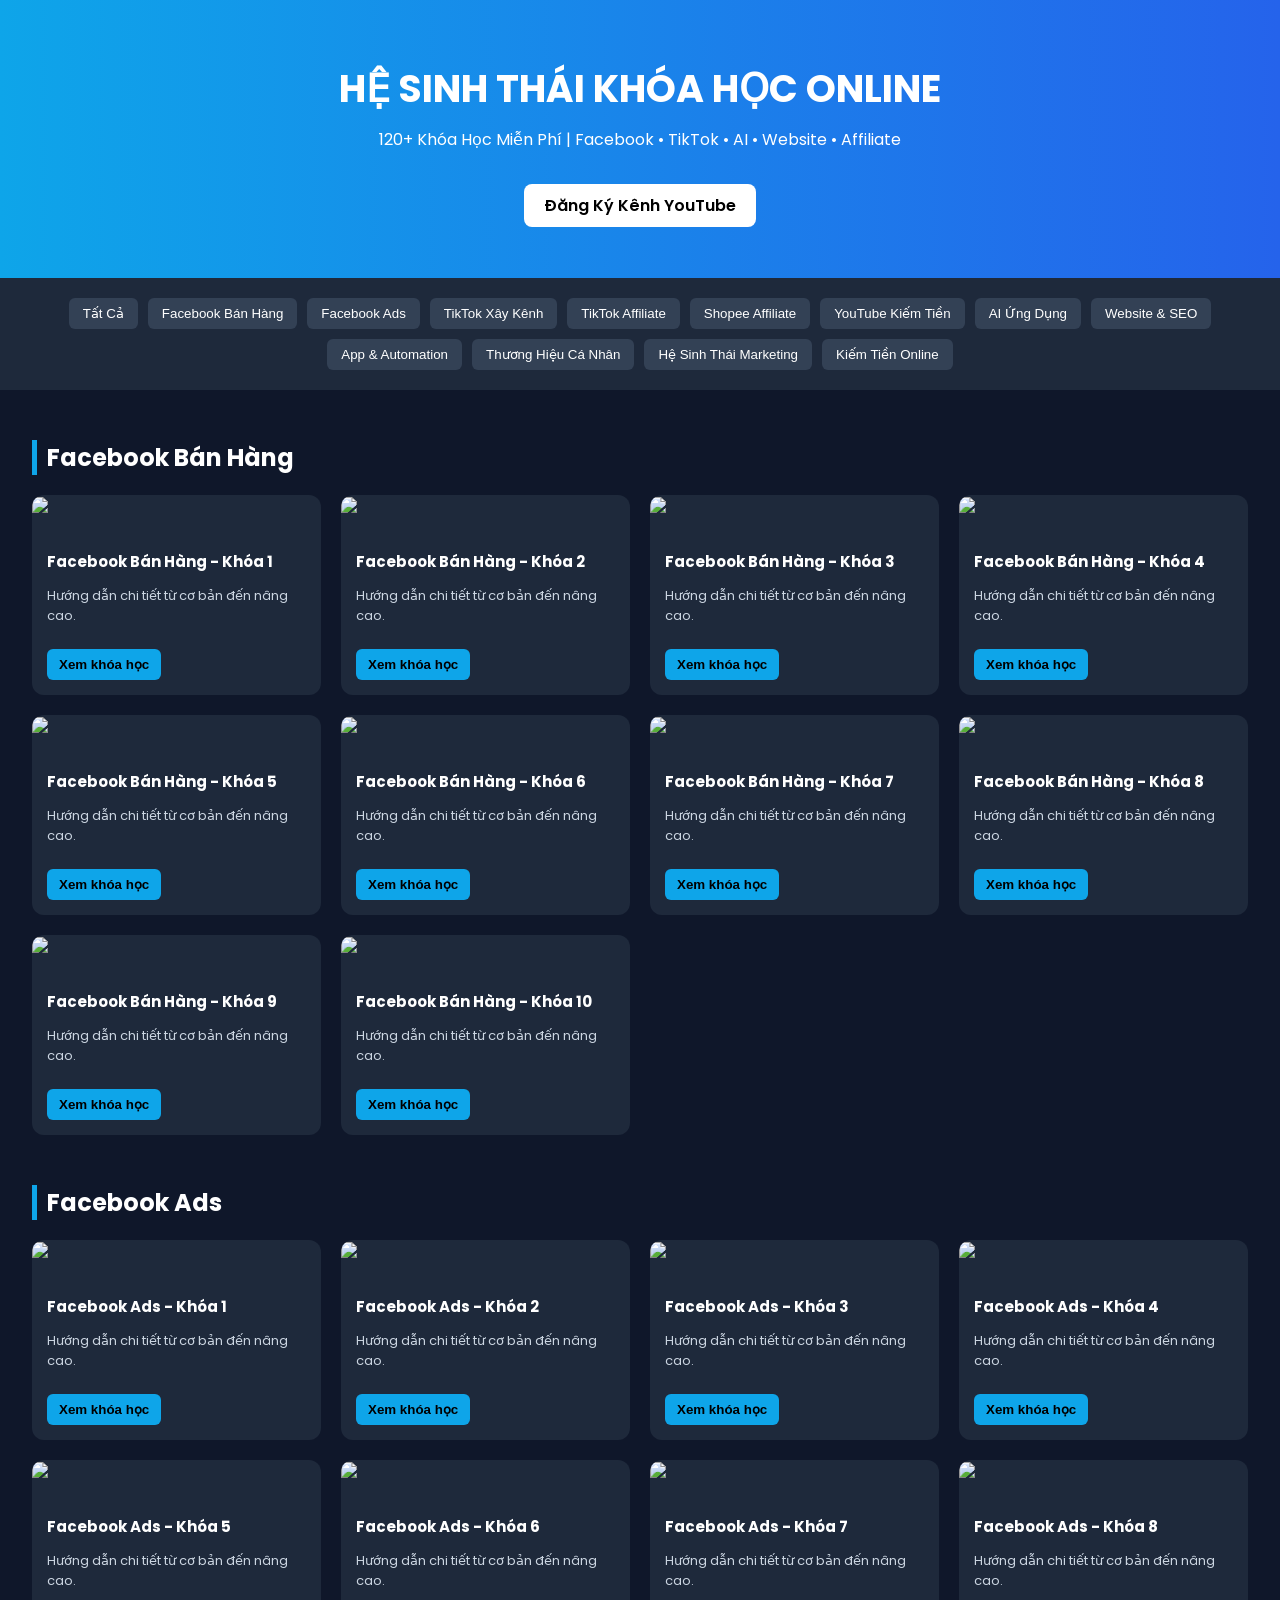
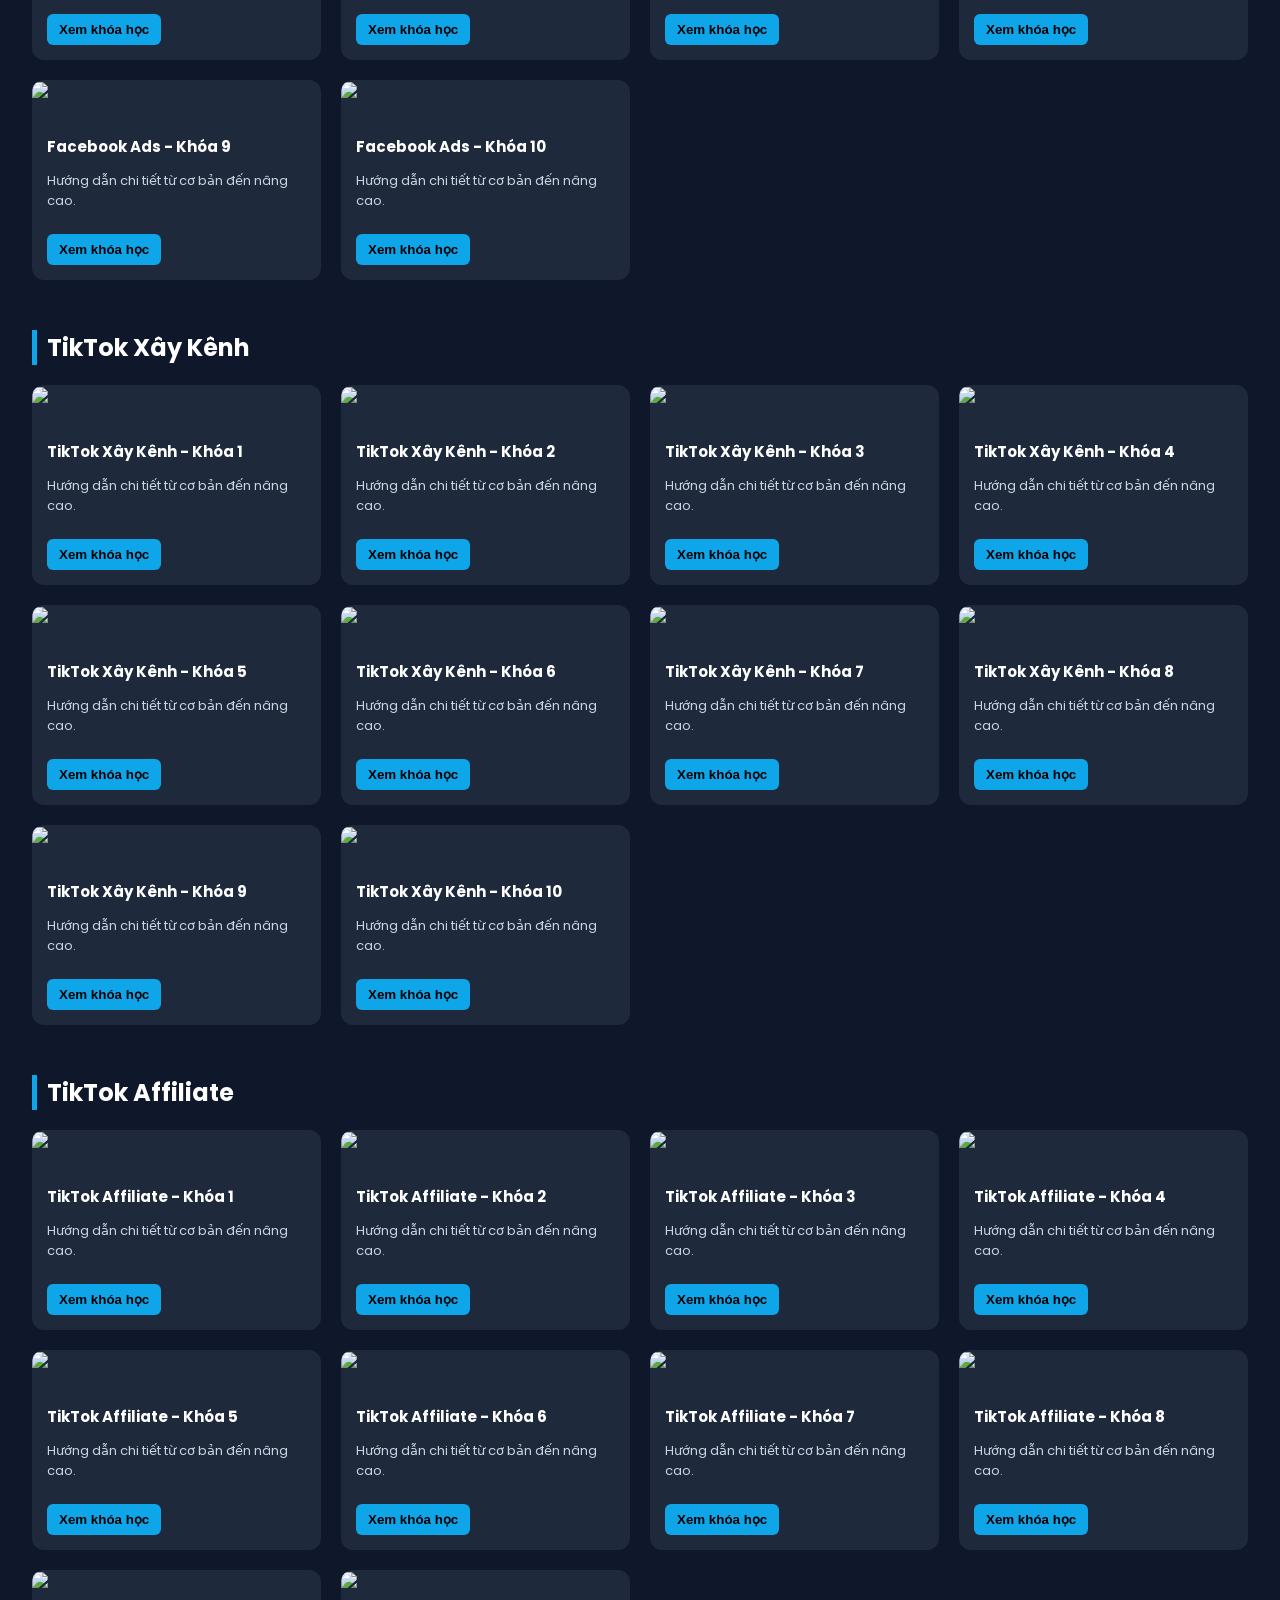
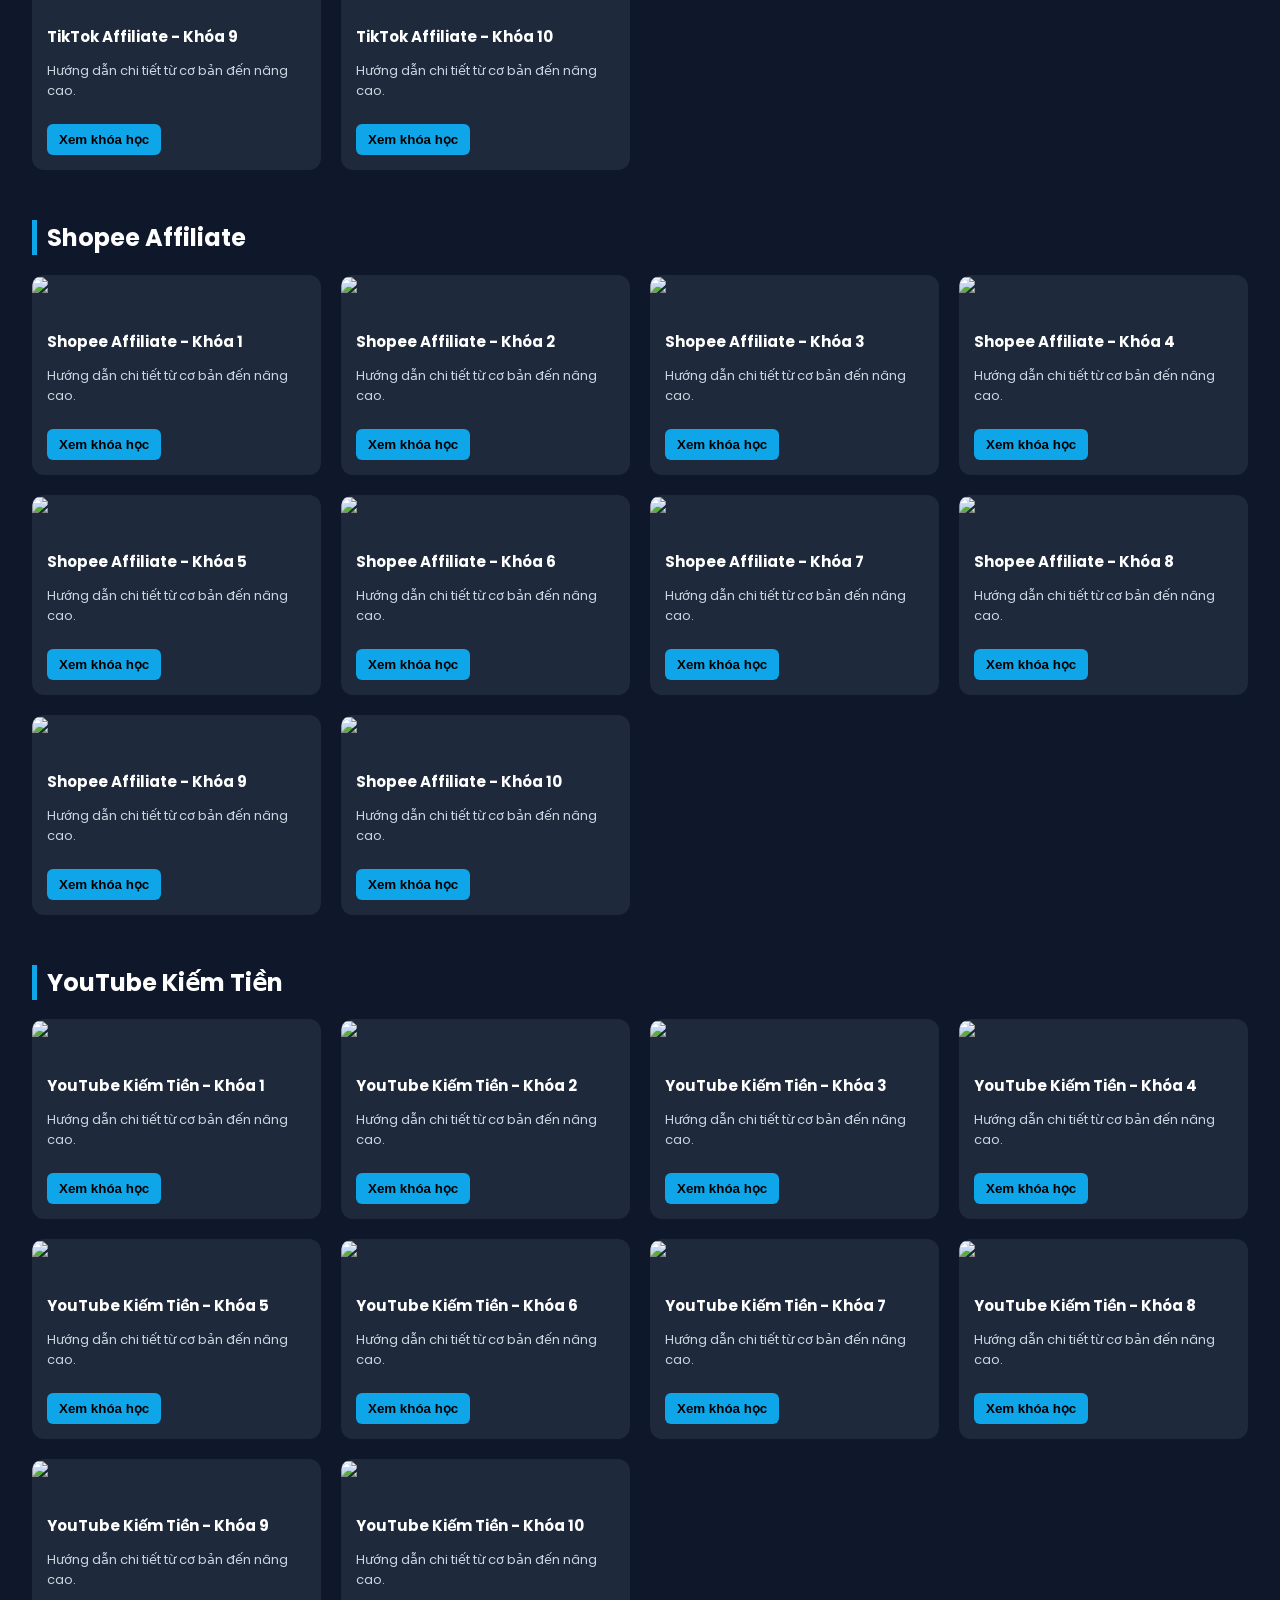
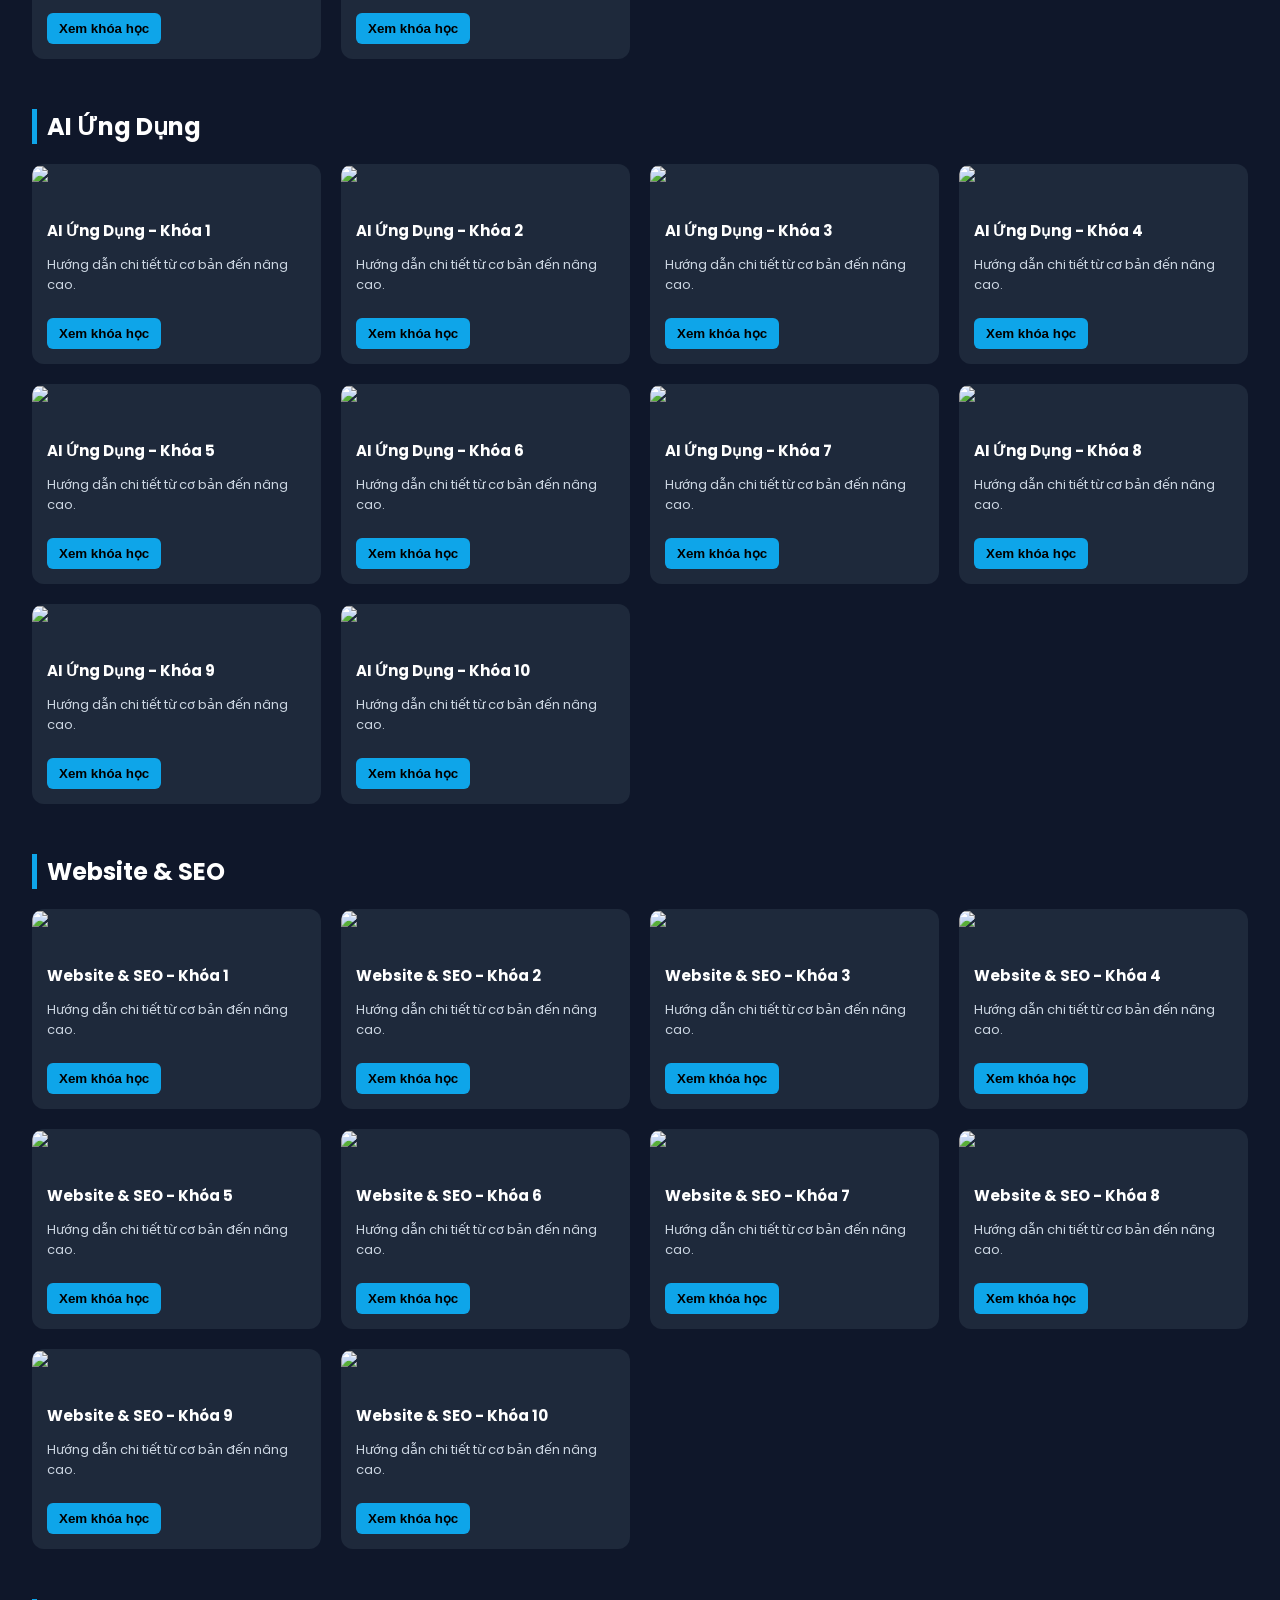
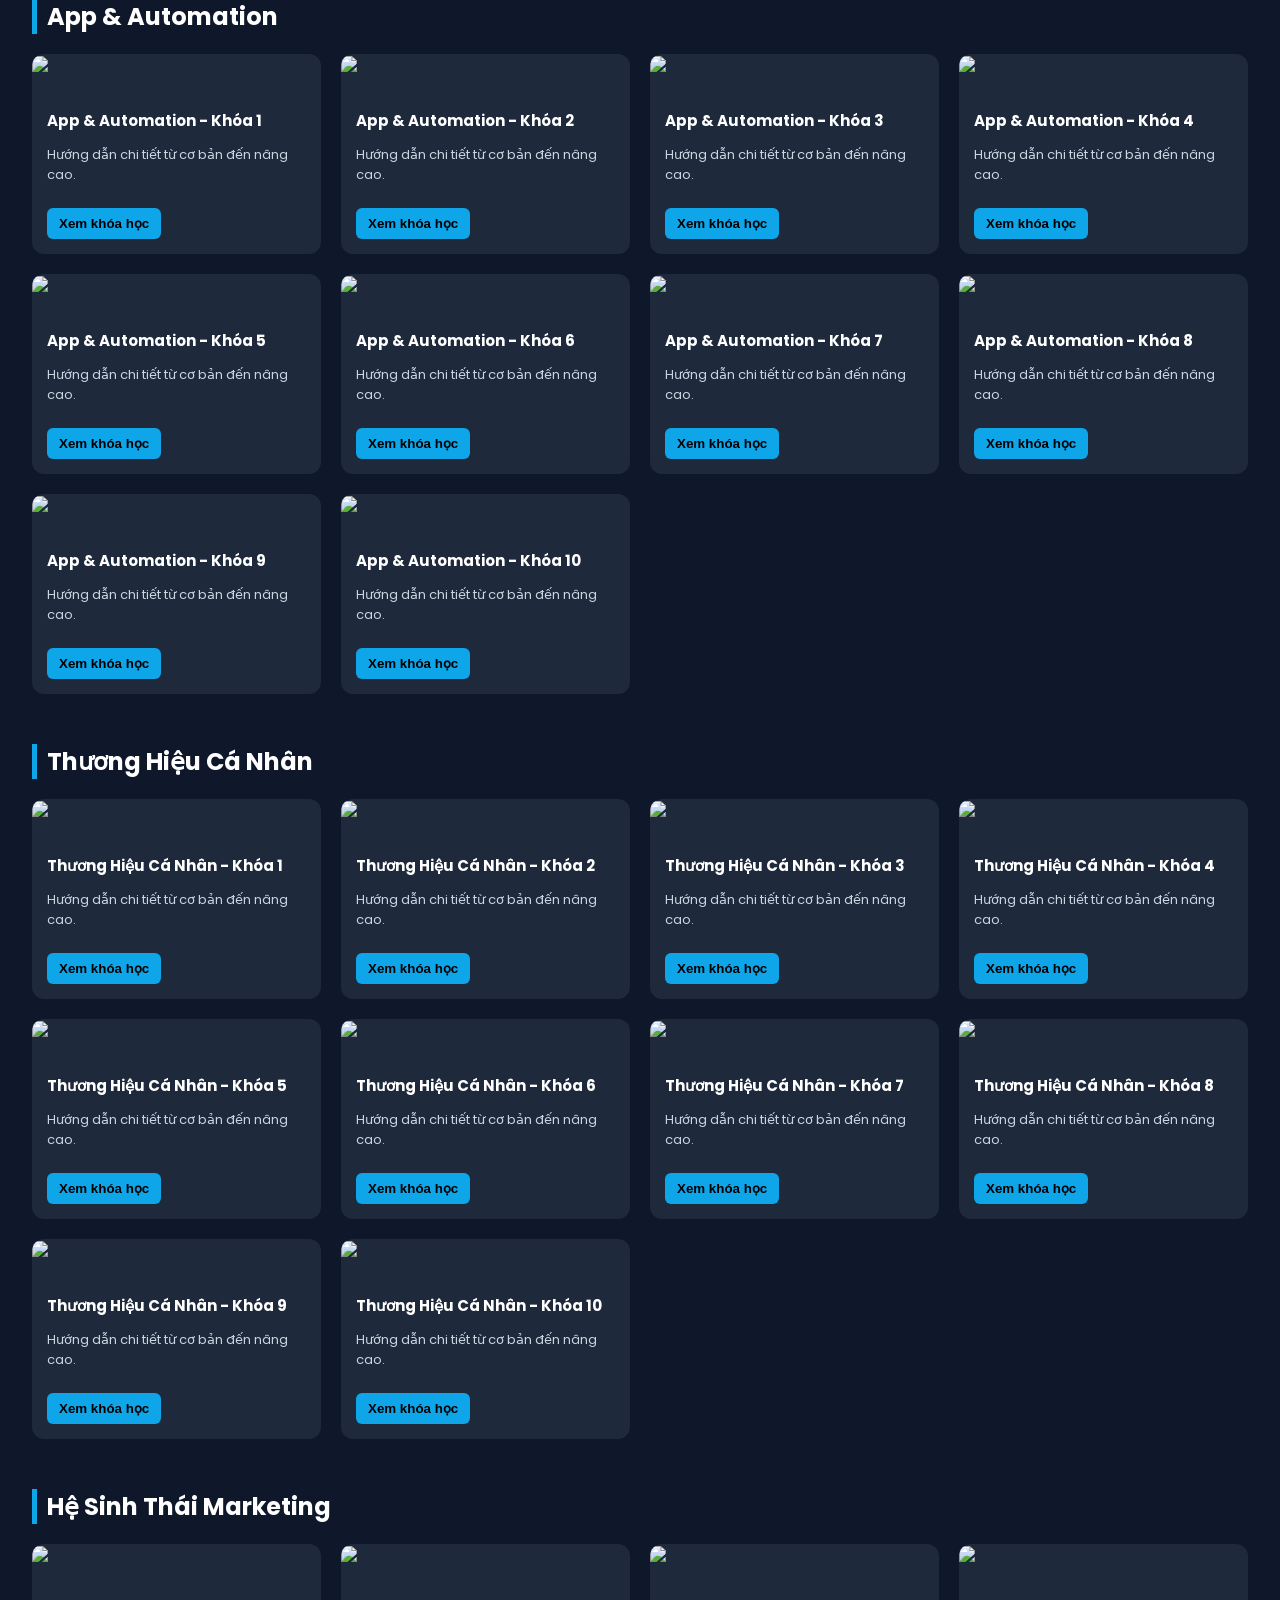
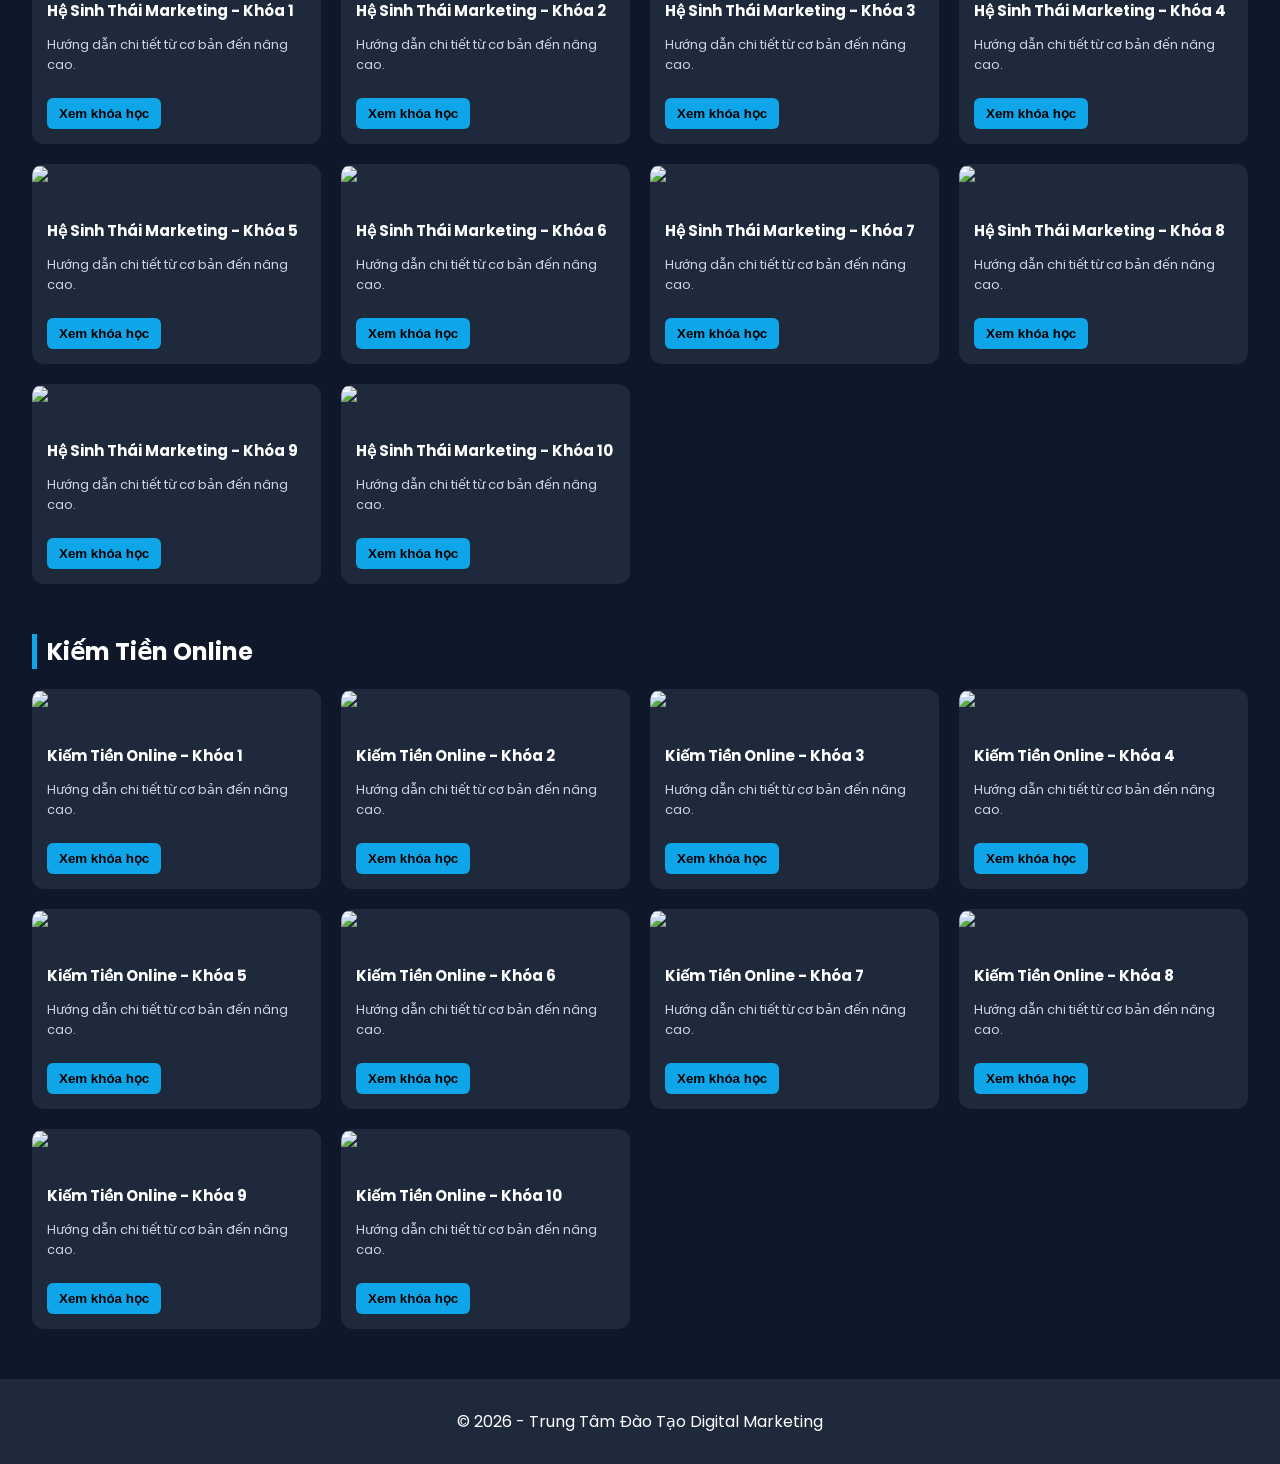
==== commit 7b4ff577: "Update index.html" ====
--- a/index.html
+++ b/index.html
@@ -3,124 +3,223 @@
 <head>
 <meta charset="UTF-8">
 <meta name="viewport" content="width=device-width, initial-scale=1.0">
-<title>HTA Academy - 50 Khóa Học Miễn Phí</title>
+<title>Trung Tâm Khóa Học Online</title>
+<link href="https://fonts.googleapis.com/css2?family=Poppins:wght@300;400;600;700&display=swap" rel="stylesheet">
 <style>
-body{margin:0;font-family:Segoe UI,sans-serif;background:#0f172a;color:#fff}
-header{background:#111827;padding:20px 0;text-align:center;font-size:24px;font-weight:bold;color:#22d3ee}
-.hero{text-align:center;padding:60px 20px;background:linear-gradient(135deg,#0f172a,#1e293b)}
-.hero h1{font-size:40px;margin:0 0 10px}
-.container{width:1200px;max-width:95%;margin:auto}
-h2{margin-top:60px;color:#22d3ee}
-.grid{display:grid;grid-template-columns:repeat(auto-fill,minmax(300px,1fr));gap:25px;margin-top:20px}
-.card{background:#1e293b;border-radius:15px;overflow:hidden;transition:.3s;box-shadow:0 5px 20px rgba(0,0,0,.4)}
-.card:hover{transform:translateY(-8px)}
-.card img{width:100%;height:180px;object-fit:cover}
-.card-body{padding:20px}
-.card-body h3{margin:0 0 10px;font-size:18px}
-.card-body p{font-size:14px;opacity:.85;min-height:45px}
-.btn{display:inline-block;margin-top:10px;padding:8px 16px;background:#22d3ee;color:#000;border-radius:8px;text-decoration:none;font-weight:bold}
-footer{text-align:center;padding:40px 20px;background:#111827;margin-top:80px}
+body{
+    margin:0;
+    font-family:'Poppins',sans-serif;
+    background:#0f172a;
+    color:#fff;
+}
+header{
+    background:linear-gradient(90deg,#0ea5e9,#2563eb);
+    padding:60px 20px;
+    text-align:center;
+}
+header h1{
+    font-size:38px;
+    margin:0;
+}
+header p{
+    margin-top:10px;
+}
+nav{
+    background:#1e293b;
+    padding:15px;
+    text-align:center;
+}
+nav button{
+    margin:5px;
+    padding:8px 14px;
+    border:none;
+    border-radius:6px;
+    background:#334155;
+    color:#fff;
+    cursor:pointer;
+}
+nav button:hover{
+    background:#0ea5e9;
+}
+.container{
+    width:95%;
+    max-width:1400px;
+    margin:auto;
+}
+.section{
+    margin:50px 0;
+}
+.section h2{
+    border-left:5px solid #0ea5e9;
+    padding-left:10px;
+}
+.grid{
+    display:grid;
+    grid-template-columns:repeat(auto-fit,minmax(250px,1fr));
+    gap:20px;
+}
+.card{
+    background:#1e293b;
+    border-radius:12px;
+    overflow:hidden;
+    transition:0.3s;
+}
+.card:hover{
+    transform:translateY(-5px);
+}
+.card img{
+    width:100%;
+}
+.card-content{
+    padding:15px;
+}
+.card h3{
+    font-size:15px;
+    margin-bottom:8px;
+}
+.card p{
+    font-size:13px;
+    color:#cbd5e1;
+    height:40px;
+    overflow:hidden;
+}
+.card button{
+    margin-top:10px;
+    padding:8px 12px;
+    border:none;
+    background:#0ea5e9;
+    color:#000;
+    font-weight:600;
+    border-radius:6px;
+    cursor:pointer;
+}
+footer{
+    background:#1e293b;
+    text-align:center;
+    padding:30px;
+    margin-top:50px;
+}
+.modal{
+    display:none;
+    position:fixed;
+    top:0;left:0;
+    width:100%;
+    height:100%;
+    background:rgba(0,0,0,0.8);
+    justify-content:center;
+    align-items:center;
+}
+.modal-content{
+    width:90%;
+    max-width:800px;
+}
+.modal iframe{
+    width:100%;
+    height:450px;
+}
+.close{
+    text-align:right;
+    font-size:20px;
+    cursor:pointer;
+    margin-bottom:5px;
+}
 </style>
 </head>
 <body>
 
-<header>HTA Academy - Hệ Thống 50 Khóa Học Miễn Phí</header>
-
-<section class="hero">
-<h1>Facebook • TikTok • AI • Website • Quảng Cáo</h1>
-<p>Học thực chiến - Xem miễn phí - Ứng dụng ngay</p>
-</section>
-
-<div class="container">
-
-<!-- FACEBOOK (10) -->
-<h2>Facebook (10 khóa)</h2>
-<div class="grid">
-<!-- 1 -->
-<div class="card"><img src="https://img.youtube.com/vi/YOUTUBE_ID/mqdefault.jpg"><div class="card-body"><h3>Bán hàng Group FB cơ bản</h3><p>Nắm nền tảng bán hàng trong group.</p><a href="https://youtube.com/" target="_blank" class="btn">Xem trên YouTube</a></div></div>
-<!-- 2 -->
-<div class="card"><img src="https://img.youtube.com/vi/YOUTUBE_ID/mqdefault.jpg"><div class="card-body"><h3>Bán hàng Group FB nâng cao</h3><p>Chiến lược tăng doanh thu hệ thống.</p><a href="#" target="_blank" class="btn">Xem trên YouTube</a></div></div>
-<!-- 3 -->
-<div class="card"><img src="https://img.youtube.com/vi/YOUTUBE_ID/mqdefault.jpg"><div class="card-body"><h3>Xây dựng hệ thống Group</h3><p>Tạo hệ sinh thái group lớn.</p><a href="#" target="_blank" class="btn">Xem trên YouTube</a></div></div>
-<!-- 4 -->
-<div class="card"><img src="https://img.youtube.com/vi/YOUTUBE_ID/mqdefault.jpg"><div class="card-body"><h3>Bảo mật Facebook cơ bản</h3><p>Bảo vệ tài khoản an toàn.</p><a href="#" target="_blank" class="btn">Xem trên YouTube</a></div></div>
-<!-- 5 -->
-<div class="card"><img src="https://img.youtube.com/vi/YOUTUBE_ID/mqdefault.jpg"><div class="card-body"><h3>Mở khóa Facebook</h3><p>Xử lý checkpoint & hạn chế.</p><a href="#" target="_blank" class="btn">Xem trên YouTube</a></div></div>
-<!-- 6 -->
-<div class="card"><img src="https://img.youtube.com/vi/YOUTUBE_ID/mqdefault.jpg"><div class="card-body"><h3>Profile bán hàng cá nhân</h3><p>Tối ưu trang cá nhân để chốt sale.</p><a href="#" target="_blank" class="btn">Xem trên YouTube</a></div></div>
-<!-- 7 -->
-<div class="card"><img src="https://img.youtube.com/vi/YOUTUBE_ID/mqdefault.jpg"><div class="card-body"><h3>Content Facebook thu hút</h3><p>Viết bài tăng tương tác mạnh.</p><a href="#" target="_blank" class="btn">Xem trên YouTube</a></div></div>
-<!-- 8 -->
-<div class="card"><img src="https://img.youtube.com/vi/YOUTUBE_ID/mqdefault.jpg"><div class="card-body"><h3>Livestream bán hàng</h3><p>Kỹ thuật live ra đơn liên tục.</p><a href="#" target="_blank" class="btn">Xem trên YouTube</a></div></div>
-<!-- 9 -->
-<div class="card"><img src="https://img.youtube.com/vi/YOUTUBE_ID/mqdefault.jpg"><div class="card-body"><h3>Reels Facebook thực chiến</h3><p>Tăng reach tự nhiên nhanh.</p><a href="#" target="_blank" class="btn">Xem trên YouTube</a></div></div>
-<!-- 10 -->
-<div class="card"><img src="https://img.youtube.com/vi/YOUTUBE_ID/mqdefault.jpg"><div class="card-body"><h3>Quản trị Page chuyên nghiệp</h3><p>Xây fanpage bền vững.</p><a href="#" target="_blank" class="btn">Xem trên YouTube</a></div></div>
+<header>
+<h1>HỆ SINH THÁI KHÓA HỌC ONLINE</h1>
+<p>120+ Khóa Học Miễn Phí | Facebook • TikTok • AI • Website • Affiliate</p>
+<br>
+<a href="https://youtube.com/" target="_blank" style="background:#fff;color:#000;padding:10px 20px;border-radius:8px;text-decoration:none;font-weight:600;">Đăng Ký Kênh YouTube</a>
+</header>
+
+<nav id="filterButtons"></nav>
+
+<div class="container" id="coursesContainer"></div>
+
+<footer>
+© 2026 - Trung Tâm Đào Tạo Digital Marketing
+</footer>
+
+<!-- Modal -->
+<div class="modal" id="videoModal">
+<div class="modal-content">
+<div class="close" onclick="closeModal()">✖ Đóng</div>
+<iframe id="videoFrame" src="" frameborder="0" allowfullscreen></iframe>
 </div>
-
-<!-- TIKTOK (10) -->
-<h2>TikTok (10 khóa)</h2>
-<div class="grid">
-<div class="card"><img src="https://img.youtube.com/vi/YOUTUBE_ID/mqdefault.jpg"><div class="card-body"><h3>Thực chiến Video TikTok</h3><p>Làm video triệu view.</p><a href="#" target="_blank" class="btn">Xem trên YouTube</a></div></div>
-<div class="card"><img src="https://img.youtube.com/vi/YOUTUBE_ID/mqdefault.jpg"><div class="card-body"><h3>Xây kênh TikTok từ 0</h3><p>Chiến lược tăng follow.</p><a href="#" target="_blank" class="btn">Xem trên YouTube</a></div></div>
-<div class="card"><img src="https://img.youtube.com/vi/YOUTUBE_ID/mqdefault.jpg"><div class="card-body"><h3>Kịch bản TikTok bán hàng</h3><p>Viết kịch bản thu hút.</p><a href="#" target="_blank" class="btn">Xem trên YouTube</a></div></div>
-<div class="card"><img src="https://img.youtube.com/vi/YOUTUBE_ID/mqdefault.jpg"><div class="card-body"><h3>CapCut cơ bản</h3><p>Dựng video nhanh chuyên nghiệp.</p><a href="#" target="_blank" class="btn">Xem trên YouTube</a></div></div>
-<div class="card"><img src="https://img.youtube.com/vi/YOUTUBE_ID/mqdefault.jpg"><div class="card-body"><h3>Livestream TikTok</h3><p>Chiến thuật live ra đơn.</p><a href="#" target="_blank" class="btn">Xem trên YouTube</a></div></div>
-<div class="card"><img src="https://img.youtube.com/vi/YOUTUBE_ID/mqdefault.jpg"><div class="card-body"><h3>Thuật toán TikTok</h3><p>Hiểu cách phân phối video.</p><a href="#" target="_blank" class="btn">Xem trên YouTube</a></div></div>
-<div class="card"><img src="https://img.youtube.com/vi/YOUTUBE_ID/mqdefault.jpg"><div class="card-body"><h3>Content TikTok bán dịch vụ</h3><p>Xây thương hiệu cá nhân.</p><a href="#" target="_blank" class="btn">Xem trên YouTube</a></div></div>
-<div class="card"><img src="https://img.youtube.com/vi/YOUTUBE_ID/mqdefault.jpg"><div class="card-body"><h3>TikTok Ads cơ bản</h3><p>Chạy quảng cáo hiệu quả.</p><a href="#" target="_blank" class="btn">Xem trên YouTube</a></div></div>
-<div class="card"><img src="https://img.youtube.com/vi/YOUTUBE_ID/mqdefault.jpg"><div class="card-body"><h3>Affiliate TikTok Shop</h3><p>Kiếm tiền không cần vốn.</p><a href="#" target="_blank" class="btn">Xem trên YouTube</a></div></div>
-<div class="card"><img src="https://img.youtube.com/vi/YOUTUBE_ID/mqdefault.jpg"><div class="card-body"><h3>Chiến lược scale kênh</h3><p>Mở rộng hệ thống nội dung.</p><a href="#" target="_blank" class="btn">Xem trên YouTube</a></div></div>
 </div>
 
-<!-- AI (10) -->
-<h2>AI (10 khóa)</h2>
-<div class="grid">
-<div class="card"><img src="https://img.youtube.com/vi/YOUTUBE_ID/mqdefault.jpg"><div class="card-body"><h3>Tạo nhạc AI Suno</h3><p>Sáng tác nhạc bằng AI.</p><a href="#" target="_blank" class="btn">Xem trên YouTube</a></div></div>
-<div class="card"><img src="https://img.youtube.com/vi/YOUTUBE_ID/mqdefault.jpg"><div class="card-body"><h3>Tạo clip AI YouTube</h3><p>Làm video tự động.</p><a href="#" target="_blank" class="btn">Xem trên YouTube</a></div></div>
-<div class="card"><img src="https://img.youtube.com/vi/YOUTUBE_ID/mqdefault.jpg"><div class="card-body"><h3>ChatGPT ứng dụng kinh doanh</h3><p>Tăng hiệu suất công việc.</p><a href="#" target="_blank" class="btn">Xem trên YouTube</a></div></div>
-<div class="card"><img src="https://img.youtube.com/vi/YOUTUBE_ID/mqdefault.jpg"><div class="card-body"><h3>Thiết kế ảnh bằng AI</h3><p>Tạo hình ảnh marketing.</p><a href="#" target="_blank" class="btn">Xem trên YouTube</a></div></div>
-<div class="card"><img src="https://img.youtube.com/vi/YOUTUBE_ID/mqdefault.jpg"><div class="card-body"><h3>Voice AI thuyết minh</h3><p>Tạo giọng đọc chuyên nghiệp.</p><a href="#" target="_blank" class="btn">Xem trên YouTube</a></div></div>
-<div class="card"><img src="https://img.youtube.com/vi/YOUTUBE_ID/mqdefault.jpg"><div class="card-body"><h3>Automation AI marketing</h3><p>Tự động hóa quy trình.</p><a href="#" target="_blank" class="btn">Xem trên YouTube</a></div></div>
-<div class="card"><img src="https://img.youtube.com/vi/YOUTUBE_ID/mqdefault.jpg"><div class="card-body"><h3>AI viết content bán hàng</h3><p>Tăng chuyển đổi nội dung.</p><a href="#" target="_blank" class="btn">Xem trên YouTube</a></div></div>
-<div class="card"><img src="https://img.youtube.com/vi/YOUTUBE_ID/mqdefault.jpg"><div class="card-body"><h3>AI tạo website</h3><p>Dựng web nhanh bằng AI.</p><a href="#" target="_blank" class="btn">Xem trên YouTube</a></div></div>
-<div class="card"><img src="https://img.youtube.com/vi/YOUTUBE_ID/mqdefault.jpg"><div class="card-body"><h3>AI chỉnh sửa video</h3><p>Tối ưu nội dung nhanh.</p><a href="#" target="_blank" class="btn">Xem trên YouTube</a></div></div>
-<div class="card"><img src="https://img.youtube.com/vi/YOUTUBE_ID/mqdefault.jpg"><div class="card-body"><h3>Ứng dụng AI kiếm tiền</h3><p>Mô hình thu nhập online.</p><a href="#" target="_blank" class="btn">Xem trên YouTube</a></div></div>
-</div>
-
-<!-- WEBSITE (10) -->
-<h2>Website (10 khóa)</h2>
-<div class="grid">
-<div class="card"><img src="https://img.youtube.com/vi/YOUTUBE_ID/mqdefault.jpg"><div class="card-body"><h3>Blogger cơ bản</h3><p>Tạo blog miễn phí.</p><a href="#" target="_blank" class="btn">Xem trên YouTube</a></div></div>
-<div class="card"><img src="https://img.youtube.com/vi/YOUTUBE_ID/mqdefault.jpg"><div class="card-body"><h3>GitHub Pages</h3><p>Host web miễn phí.</p><a href="#" target="_blank" class="btn">Xem trên YouTube</a></div></div>
-<div class="card"><img src="https://img.youtube.com/vi/YOUTUBE_ID/mqdefault.jpg"><div class="card-body"><h3>Sử dụng tên miền</h3><p>Trỏ domain chuyên nghiệp.</p><a href="#" target="_blank" class="btn">Xem trên YouTube</a></div></div>
-<div class="card"><img src="https://img.youtube.com/vi/YOUTUBE_ID/mqdefault.jpg"><div class="card-body"><h3>Thiết kế web với Canva</h3><p>Tạo landing page nhanh.</p><a href="#" target="_blank" class="btn">Xem trên YouTube</a></div></div>
-<div class="card"><img src="https://img.youtube.com/vi/YOUTUBE_ID/mqdefault.jpg"><div class="card-body"><h3>Rip template Blogger</h3><p>Tùy chỉnh giao diện blog.</p><a href="#" target="_blank" class="btn">Xem trên YouTube</a></div></div>
-<div class="card"><img src="https://img.youtube.com/vi/YOUTUBE_ID/mqdefault.jpg"><div class="card-body"><h3>SEO cơ bản</h3><p>Tối ưu web lên Google.</p><a href="#" target="_blank" class="btn">Xem trên YouTube</a></div></div>
-<div class="card"><img src="https://img.youtube.com/vi/YOUTUBE_ID/mqdefault.jpg"><div class="card-body"><h3>Landing page bán hàng</h3><p>Tăng chuyển đổi.</p><a href="#" target="_blank" class="btn">Xem trên YouTube</a></div></div>
-<div class="card"><img src="https://img.youtube.com/vi/YOUTUBE_ID/mqdefault.jpg"><div class="card-body"><h3>Tối ưu tốc độ web</h3><p>Tăng trải nghiệm người dùng.</p><a href="#" target="_blank" class="btn">Xem trên YouTube</a></div></div>
-<div class="card"><img src="https://img.youtube.com/vi/YOUTUBE_ID/mqdefault.jpg"><div class="card-body"><h3>Thiết kế UI/UX</h3><p>Nâng cao trải nghiệm.</p><a href="#" target="_blank" class="btn">Xem trên YouTube</a></div></div>
-<div class="card"><img src="https://img.youtube.com/vi/YOUTUBE_ID/mqdefault.jpg"><div class="card-body"><h3>Quản lý hosting</h3><p>Vận hành web ổn định.</p><a href="#" target="_blank" class="btn">Xem trên YouTube</a></div></div>
-</div>
-
-<!-- QUẢNG CÁO (10) -->
-<h2>Quảng Cáo & Marketing (10 khóa)</h2>
-<div class="grid">
-<div class="card"><img src="https://img.youtube.com/vi/YOUTUBE_ID/mqdefault.jpg"><div class="card-body"><h3>Facebook Ads cơ bản</h3><p>Chạy quảng cáo từ đầu.</p><a href="#" target="_blank" class="btn">Xem trên YouTube</a></div></div>
-<div class="card"><img src="https://img.youtube.com/vi/YOUTUBE_ID/mqdefault.jpg"><div class="card-body"><h3>Facebook Ads nâng cao</h3><p>Scale chiến dịch.</p><a href="#" target="_blank" class="btn">Xem trên YouTube</a></div></div>
-<div class="card"><img src="https://img.youtube.com/vi/YOUTUBE_ID/mqdefault.jpg"><div class="card-body"><h3>Retargeting hiệu quả</h3><p>Tối ưu chi phí.</p><a href="#" target="_blank" class="btn">Xem trên YouTube</a></div></div>
-<div class="card"><img src="https://img.youtube.com/vi/YOUTUBE_ID/mqdefault.jpg"><div class="card-body"><h3>Xây phễu marketing</h3><p>Hệ thống chuyển đổi.</p><a href="#" target="_blank" class="btn">Xem trên YouTube</a></div></div>
-<div class="card"><img src="https://img.youtube.com/vi/YOUTUBE_ID/mqdefault.jpg"><div class="card-body"><h3>Email Marketing</h3><p>Chăm sóc khách hàng tự động.</p><a href="#" target="_blank" class="btn">Xem trên YouTube</a></div></div>
-<div class="card"><img src="https://img.youtube.com/vi/YOUTUBE_ID/mqdefault.jpg"><div class="card-body"><h3>Content chuyển đổi cao</h3><p>Viết bài ra đơn.</p><a href="#" target="_blank" class="btn">Xem trên YouTube</a></div></div>
-<div class="card"><img src="https://img.youtube.com/vi/YOUTUBE_ID/mqdefault.jpg"><div class="card-body"><h3>Tăng trưởng hệ sinh thái</h3><p>Chiến lược dài hạn.</p><a href="#" target="_blank" class="btn">Xem trên YouTube</a></div></div>
-<div class="card"><img src="https://img.youtube.com/vi/YOUTUBE_ID/mqdefault.jpg"><div class="card-body"><h3>Phân tích dữ liệu quảng cáo</h3><p>Đọc chỉ số chuyên sâu.</p><a href="#" target="_blank" class="btn">Xem trên YouTube</a></div></div>
-<div class="card"><img src="https://img.youtube.com/vi/YOUTUBE_ID/mqdefault.jpg"><div class="card-body"><h3>Chiến lược thương hiệu cá nhân</h3><p>Xây uy tín online.</p><a href="#" target="_blank" class="btn">Xem trên YouTube</a></div></div>
-<div class="card"><img src="https://img.youtube.com/vi/YOUTUBE_ID/mqdefault.jpg"><div class="card-body"><h3>Tối ưu chuyển đổi tổng thể</h3><p>Tăng doanh thu hệ thống.</p><a href="#" target="_blank" class="btn">Xem trên YouTube</a></div></div>
-</div>
-
-</div>
-
-<footer>© 2026 HTA Academy - Zalo: 0971492222</footer>
+<script>
+const categories = [
+"Facebook Bán Hàng",
+"Facebook Ads",
+"TikTok Xây Kênh",
+"TikTok Affiliate",
+"Shopee Affiliate",
+"YouTube Kiếm Tiền",
+"AI Ứng Dụng",
+"Website & SEO",
+"App & Automation",
+"Thương Hiệu Cá Nhân",
+"Hệ Sinh Thái Marketing",
+"Kiếm Tiền Online"
+];
+
+const container = document.getElementById("coursesContainer");
+const filterNav = document.getElementById("filterButtons");
+
+function createCourses(filter="all"){
+    container.innerHTML="";
+    categories.forEach(cat=>{
+        if(filter==="all" || filter===cat){
+            const section=document.createElement("div");
+            section.className="section";
+            section.innerHTML=`<h2>${cat}</h2><div class="grid"></div>`;
+            const grid=section.querySelector(".grid");
+
+            for(let i=1;i<=10;i++){
+                grid.innerHTML+=`
+                <div class="card">
+                    <img src="https://img.youtube.com/vi/dQw4w9WgXcQ/hqdefault.jpg">
+                    <div class="card-content">
+                        <h3>${cat} - Khóa ${i}</h3>
+                        <p>Hướng dẫn chi tiết từ cơ bản đến nâng cao.</p>
+                        <button onclick="openVideo('dQw4w9WgXcQ')">Xem khóa học</button>
+                    </div>
+                </div>
+                `;
+            }
+
+            container.appendChild(section);
+        }
+    });
+}
+
+function openVideo(id){
+    document.getElementById("videoModal").style.display="flex";
+    document.getElementById("videoFrame").src=`https://www.youtube.com/embed/${id}`;
+}
+
+function closeModal(){
+    document.getElementById("videoModal").style.display="none";
+    document.getElementById("videoFrame").src="";
+}
+
+categories.forEach(cat=>{
+    const btn=document.createElement("button");
+    btn.innerText=cat;
+    btn.onclick=()=>createCourses(cat);
+    filterNav.appendChild(btn);
+});
+
+const allBtn=document.createElement("button");
+allBtn.innerText="Tất Cả";
+allBtn.onclick=()=>createCourses("all");
+filterNav.prepend(allBtn);
+
+createCourses();
+</script>
 
 </body>
 </html>
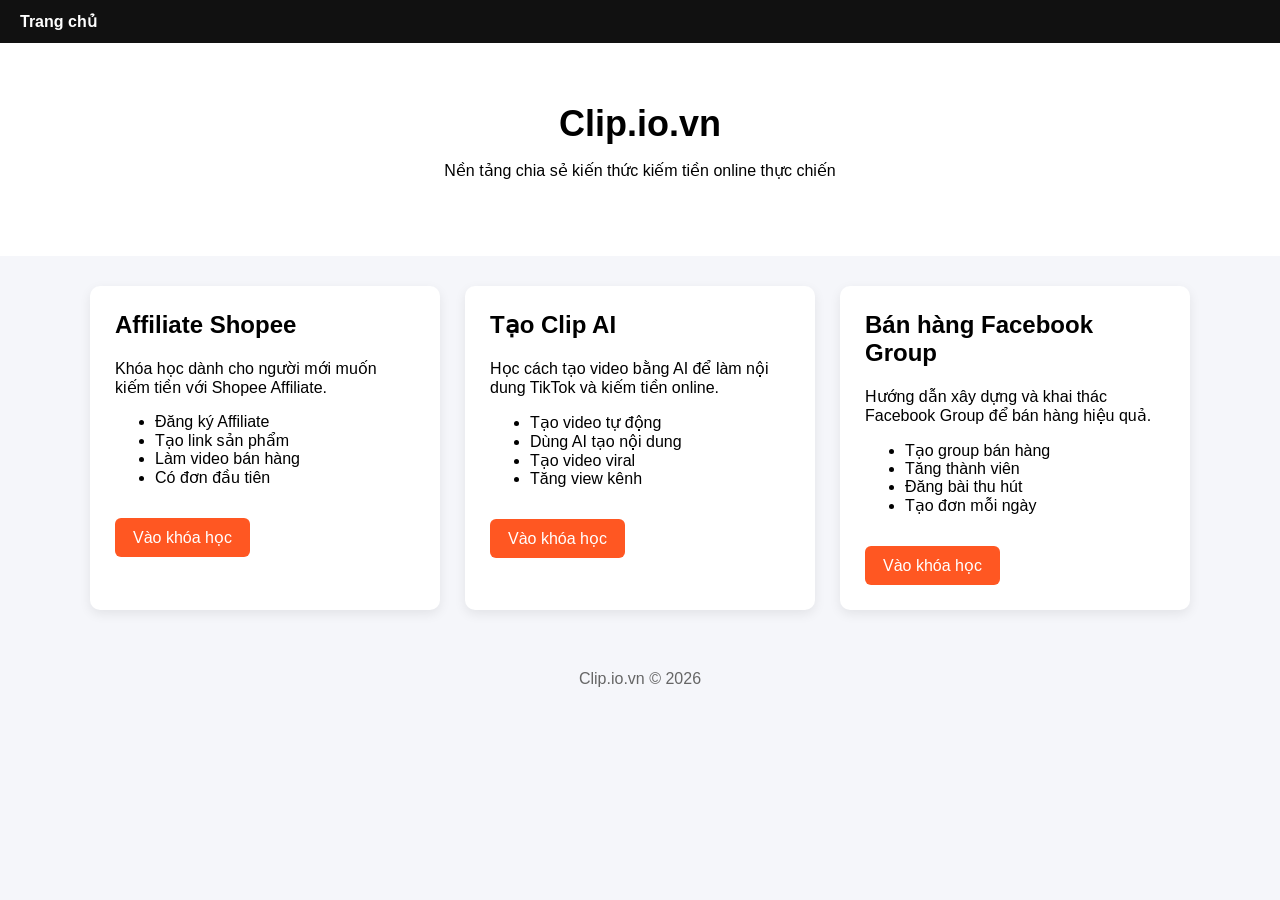
==== commit 42a7cabe: "Update index.html" ====
--- a/index.html
+++ b/index.html
@@ -2,224 +2,170 @@
 <html lang="vi">
 <head>
 <meta charset="UTF-8">
-<meta name="viewport" content="width=device-width, initial-scale=1.0">
-<title>Trung Tâm Khóa Học Online</title>
-<link href="https://fonts.googleapis.com/css2?family=Poppins:wght@300;400;600;700&display=swap" rel="stylesheet">
+<title>Clip.io.vn - Học kiếm tiền Online</title>
+
 <style>
+
 body{
-    margin:0;
-    font-family:'Poppins',sans-serif;
-    background:#0f172a;
-    color:#fff;
+font-family: Arial, sans-serif;
+margin:0;
+background:#f5f6fa;
 }
-header{
-    background:linear-gradient(90deg,#0ea5e9,#2563eb);
-    padding:60px 20px;
-    text-align:center;
+
+.topbar{
+background:#111;
+padding:12px 20px;
 }
-header h1{
-    font-size:38px;
-    margin:0;
+
+.topbar a{
+color:white;
+text-decoration:none;
+margin-right:20px;
+font-weight:bold;
 }
-header p{
-    margin-top:10px;
+
+.header{
+text-align:center;
+padding:60px 20px;
+background:white;
 }
-nav{
-    background:#1e293b;
-    padding:15px;
-    text-align:center;
+
+.header h1{
+margin:0;
+font-size:36px;
 }
-nav button{
-    margin:5px;
-    padding:8px 14px;
-    border:none;
-    border-radius:6px;
-    background:#334155;
-    color:#fff;
-    cursor:pointer;
+
+.container{
+max-width:1100px;
+margin:auto;
+padding:30px;
 }
-nav button:hover{
-    background:#0ea5e9;
+
+.grid{
+display:grid;
+grid-template-columns:repeat(auto-fit,minmax(280px,1fr));
+gap:25px;
 }
-.container{
-    width:95%;
-    max-width:1400px;
-    margin:auto;
+
+.card{
+background:white;
+padding:25px;
+border-radius:10px;
+box-shadow:0 4px 12px rgba(0,0,0,0.08);
 }
-.section{
-    margin:50px 0;
+
+.card h2{
+margin-top:0;
 }
-.section h2{
-    border-left:5px solid #0ea5e9;
-    padding-left:10px;
+
+.btn{
+display:inline-block;
+margin-top:15px;
+padding:10px 18px;
+background:#ff5722;
+color:white;
+text-decoration:none;
+border-radius:6px;
 }
-.grid{
-    display:grid;
-    grid-template-columns:repeat(auto-fit,minmax(250px,1fr));
-    gap:20px;
+
+.btn:hover{
+background:#e64a19;
 }
-.card{
-    background:#1e293b;
-    border-radius:12px;
-    overflow:hidden;
-    transition:0.3s;
+
+.footer{
+text-align:center;
+padding:30px;
+color:#666;
 }
-.card:hover{
-    transform:translateY(-5px);
-}
-.card img{
-    width:100%;
-}
-.card-content{
-    padding:15px;
-}
-.card h3{
-    font-size:15px;
-    margin-bottom:8px;
-}
-.card p{
-    font-size:13px;
-    color:#cbd5e1;
-    height:40px;
-    overflow:hidden;
-}
-.card button{
-    margin-top:10px;
-    padding:8px 12px;
-    border:none;
-    background:#0ea5e9;
-    color:#000;
-    font-weight:600;
-    border-radius:6px;
-    cursor:pointer;
-}
-footer{
-    background:#1e293b;
-    text-align:center;
-    padding:30px;
-    margin-top:50px;
-}
-.modal{
-    display:none;
-    position:fixed;
-    top:0;left:0;
-    width:100%;
-    height:100%;
-    background:rgba(0,0,0,0.8);
-    justify-content:center;
-    align-items:center;
-}
-.modal-content{
-    width:90%;
-    max-width:800px;
-}
-.modal iframe{
-    width:100%;
-    height:450px;
-}
-.close{
-    text-align:right;
-    font-size:20px;
-    cursor:pointer;
-    margin-bottom:5px;
-}
+
 </style>
+
 </head>
+
 <body>
 
-<header>
-<h1>HỆ SINH THÁI KHÓA HỌC ONLINE</h1>
-<p>120+ Khóa Học Miễn Phí | Facebook • TikTok • AI • Website • Affiliate</p>
-<br>
-<a href="https://youtube.com/" target="_blank" style="background:#fff;color:#000;padding:10px 20px;border-radius:8px;text-decoration:none;font-weight:600;">Đăng Ký Kênh YouTube</a>
-</header>
-
-<nav id="filterButtons"></nav>
-
-<div class="container" id="coursesContainer"></div>
-
-<footer>
-© 2026 - Trung Tâm Đào Tạo Digital Marketing
-</footer>
-
-<!-- Modal -->
-<div class="modal" id="videoModal">
-<div class="modal-content">
-<div class="close" onclick="closeModal()">✖ Đóng</div>
-<iframe id="videoFrame" src="" frameborder="0" allowfullscreen></iframe>
-</div>
+<div class="topbar">
+<a href="/">Trang chủ</a>
 </div>
 
-<script>
-const categories = [
-"Facebook Bán Hàng",
-"Facebook Ads",
-"TikTok Xây Kênh",
-"TikTok Affiliate",
-"Shopee Affiliate",
-"YouTube Kiếm Tiền",
-"AI Ứng Dụng",
-"Website & SEO",
-"App & Automation",
-"Thương Hiệu Cá Nhân",
-"Hệ Sinh Thái Marketing",
-"Kiếm Tiền Online"
-];
+<div class="header">
+<h1>Clip.io.vn</h1>
+<p>Nền tảng chia sẻ kiến thức kiếm tiền online thực chiến</p>
+</div>
 
-const container = document.getElementById("coursesContainer");
-const filterNav = document.getElementById("filterButtons");
+<div class="container">
 
-function createCourses(filter="all"){
-    container.innerHTML="";
-    categories.forEach(cat=>{
-        if(filter==="all" || filter===cat){
-            const section=document.createElement("div");
-            section.className="section";
-            section.innerHTML=`<h2>${cat}</h2><div class="grid"></div>`;
-            const grid=section.querySelector(".grid");
+<div class="grid">
 
-            for(let i=1;i<=10;i++){
-                grid.innerHTML+=`
-                <div class="card">
-                    <img src="https://img.youtube.com/vi/dQw4w9WgXcQ/hqdefault.jpg">
-                    <div class="card-content">
-                        <h3>${cat} - Khóa ${i}</h3>
-                        <p>Hướng dẫn chi tiết từ cơ bản đến nâng cao.</p>
-                        <button onclick="openVideo('dQw4w9WgXcQ')">Xem khóa học</button>
-                    </div>
-                </div>
-                `;
-            }
+<div class="card">
+<h2>Affiliate Shopee</h2>
 
-            container.appendChild(section);
-        }
-    });
-}
+<p>
+Khóa học dành cho người mới muốn kiếm tiền với Shopee Affiliate.
+</p>
 
-function openVideo(id){
-    document.getElementById("videoModal").style.display="flex";
-    document.getElementById("videoFrame").src=`https://www.youtube.com/embed/${id}`;
-}
+<ul>
+<li>Đăng ký Affiliate</li>
+<li>Tạo link sản phẩm</li>
+<li>Làm video bán hàng</li>
+<li>Có đơn đầu tiên</li>
+</ul>
 
-function closeModal(){
-    document.getElementById("videoModal").style.display="none";
-    document.getElementById("videoFrame").src="";
-}
+<a class="btn" href="/aff-shopee/">
+Vào khóa học
+</a>
 
-categories.forEach(cat=>{
-    const btn=document.createElement("button");
-    btn.innerText=cat;
-    btn.onclick=()=>createCourses(cat);
-    filterNav.appendChild(btn);
-});
+</div>
 
-const allBtn=document.createElement("button");
-allBtn.innerText="Tất Cả";
-allBtn.onclick=()=>createCourses("all");
-filterNav.prepend(allBtn);
 
-createCourses();
-</script>
+<div class="card">
+<h2>Tạo Clip AI</h2>
+
+<p>
+Học cách tạo video bằng AI để làm nội dung TikTok và kiếm tiền online.
+</p>
+
+<ul>
+<li>Tạo video tự động</li>
+<li>Dùng AI tạo nội dung</li>
+<li>Tạo video viral</li>
+<li>Tăng view kênh</li>
+</ul>
+
+<a class="btn" href="/ai-video/">
+Vào khóa học
+</a>
+
+</div>
+
+
+<div class="card">
+<h2>Bán hàng Facebook Group</h2>
+
+<p>
+Hướng dẫn xây dựng và khai thác Facebook Group để bán hàng hiệu quả.
+</p>
+
+<ul>
+<li>Tạo group bán hàng</li>
+<li>Tăng thành viên</li>
+<li>Đăng bài thu hút</li>
+<li>Tạo đơn mỗi ngày</li>
+</ul>
+
+<a class="btn" href="/fb-group/">
+Vào khóa học
+</a>
+
+</div>
+
+</div>
+
+</div>
+
+<div class="footer">
+Clip.io.vn © 2026
+</div>
 
 </body>
 </html>
